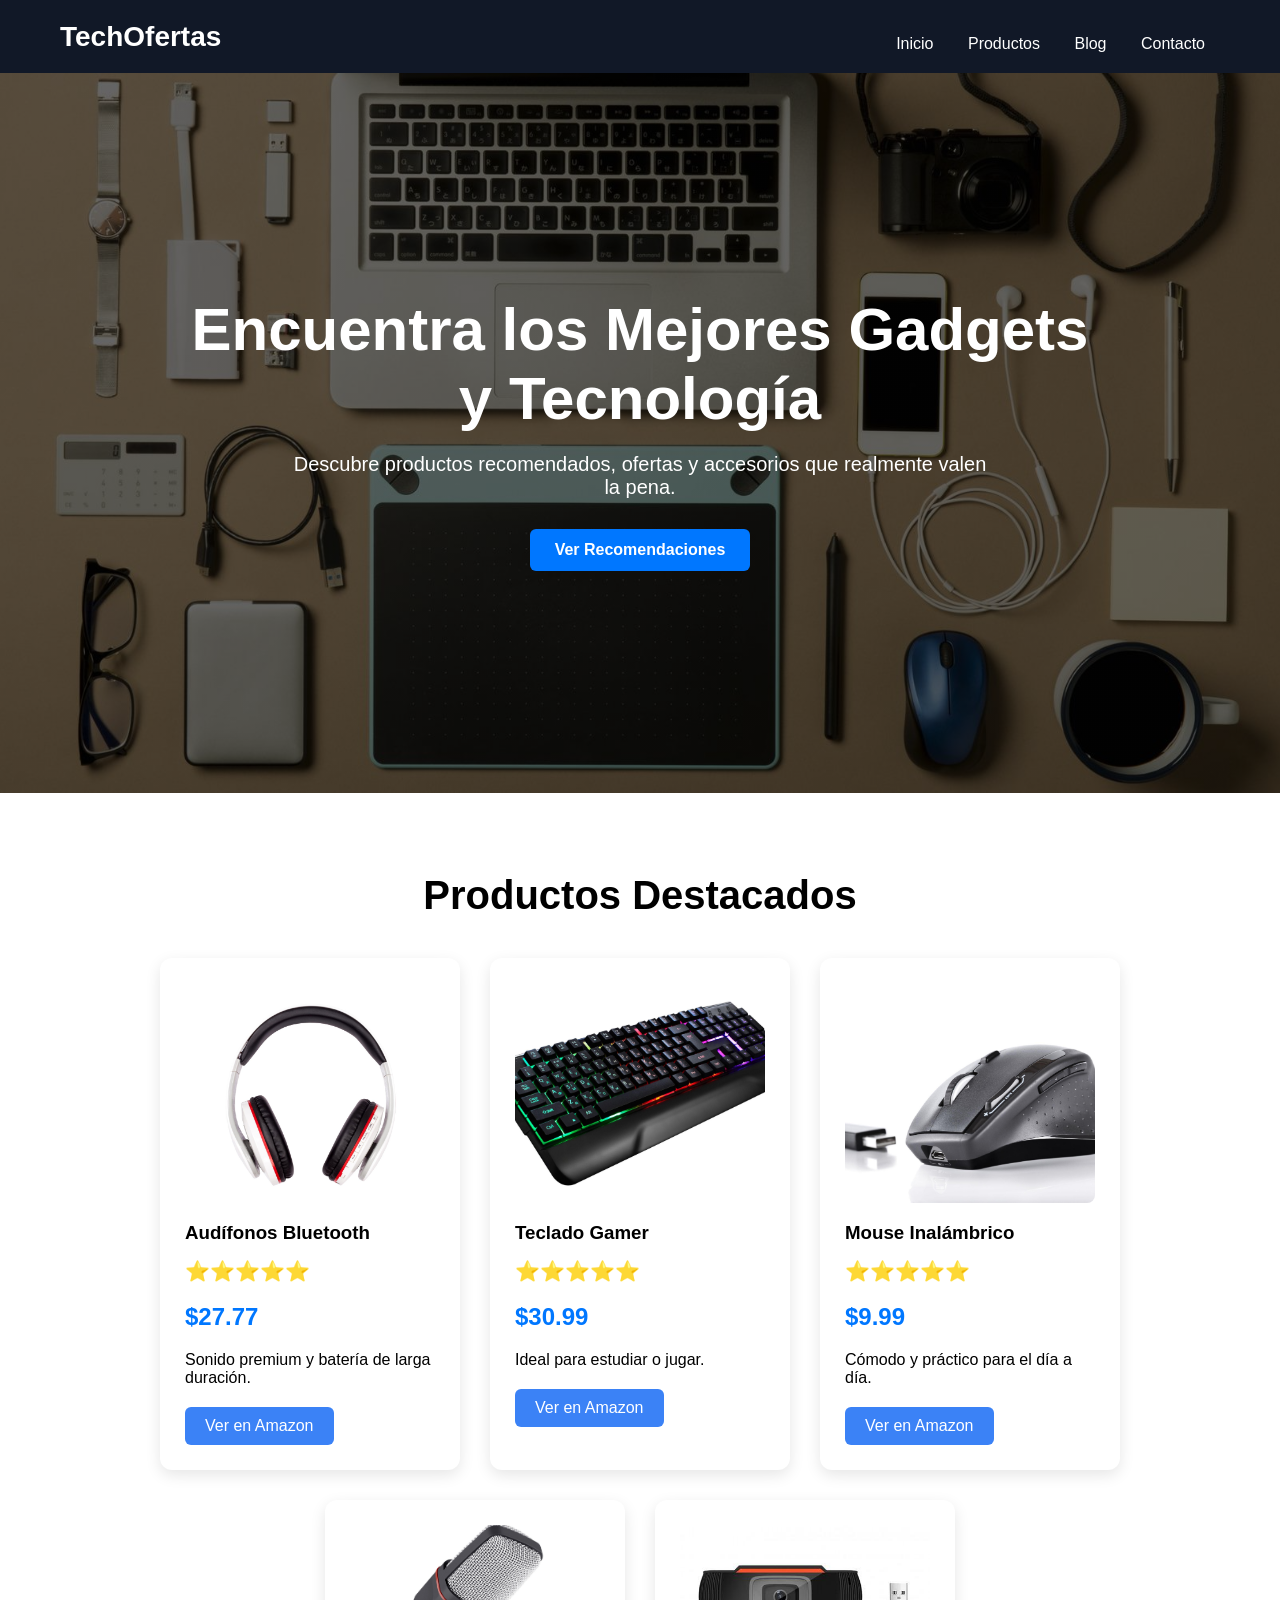
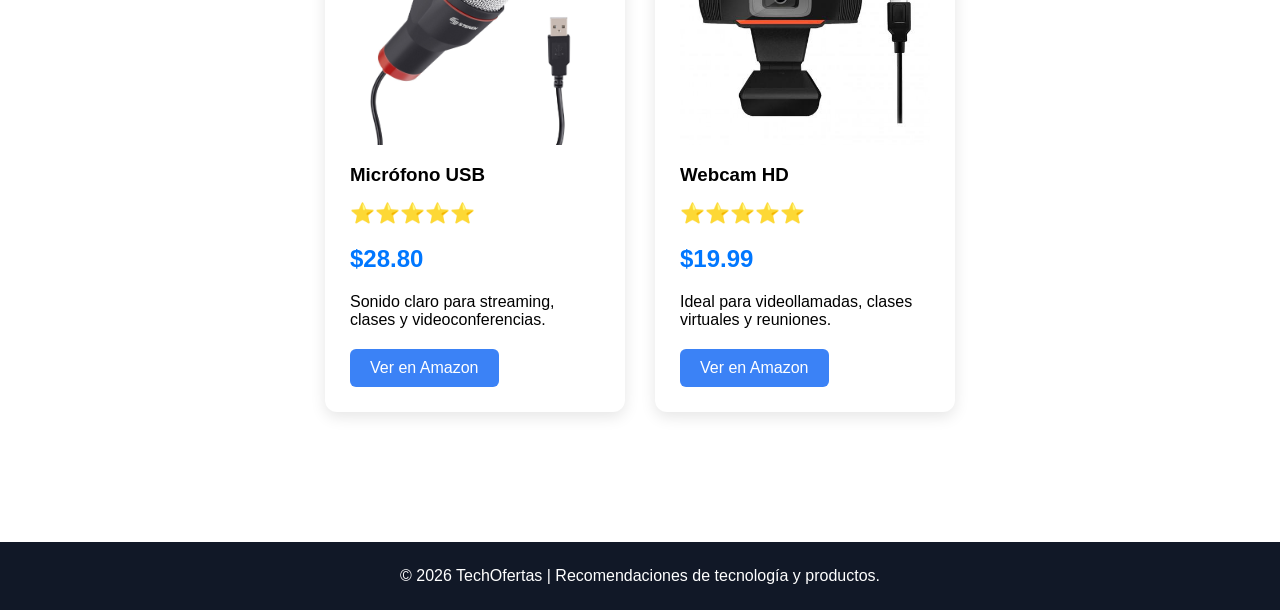
==== index.html @ 2579f7a6 "Add files via upload" ====
<!DOCTYPE html>
<html lang="es">
<head>
    <meta charset="UTF-8">
    <meta name="viewport" content="width=device-width, initial-scale=1.0">
    <title>Dinero Online y Tecnología</title>

    <link rel="stylesheet" href="css/estilos.css">
</head>

<body>

    <header>

    <div class="logo">
        TechOfertas
    </div>

    <nav>
        <a href="#">Inicio</a>
        <a href="paginas/productos.html">Productos</a>
        <a href="paginas/blog.html">Blog</a>
        <a href="paginas/contacto.html">Contacto</a>
    </nav>

    </header>

    <main>

    <section class="hero">

        <h2>Encuentra los Mejores Gadgets y Tecnología</h2>

        <p>
            Descubre productos recomendados, ofertas y accesorios que realmente valen la pena.
        </p>

        <a href="paginas/productos.html" class="btn">
            Ver Recomendaciones
        </a>

    </section>

    <section class="productos">

        <h2>Productos Destacados</h2>

        <div class="contenedor-productos">

            <div class="tarjeta">

                <img src="img/audifonos.jpg" alt="Audífonos Bluetooth">
                <h3>Audífonos Bluetooth</h3>
                <p class="estrellas">⭐⭐⭐⭐⭐</p>
                <p class="precio">$27.77</p>
                <p>Sonido premium y batería de larga duración.</p>
                <a href="https://amzn.to/4v5b8y9" target="_blank">
                    Ver en Amazon
                </a>

        </div>

            <div class="tarjeta">

            <img src="img/teclado.jpg" alt="Teclado Gamer">
            <h3>Teclado Gamer</h3>
            <p class="estrellas">⭐⭐⭐⭐⭐</p>
            <p class="precio">$30.99</p>
            <p>Ideal para estudiar o jugar.</p>
            <a href="https://amzn.to/4fWmwr8" target="_blank">
              Ver en Amazon
        </a>

        </div>

            <div class="tarjeta">
            <img src="img/mouse.jpg" alt="Mouse Inalámbrico">
            <h3>Mouse Inalámbrico</h3>
            <p class="estrellas">⭐⭐⭐⭐⭐</p>
            <p class="precio">$9.99</p>
            <p>Cómodo y práctico para el día a día.</p>
            <a href="https://amzn.to/49whjT6" target="_blank">
              Ver en Amazon
            </a>

            </div>

            <div class="tarjeta">
            <img src="img/microfono.jpg" alt="Micrófono USB">
            <h3>Micrófono USB</h3>
            <p class="estrellas">⭐⭐⭐⭐⭐</p>
            <p class="precio">$28.80</p>
            <p>Sonido claro para streaming, clases y videoconferencias.</p>
            <a href="https://amzn.to/4dL623N" target="_blank">
              Ver en Amazon
            </a>

        </div>

            <div class="tarjeta">
            <img src="img/webcam.jpg" alt="Webcam HD">
            <h3>Webcam HD</h3>
            <p class="estrellas">⭐⭐⭐⭐⭐</p>
            <p class="precio">$19.99</p>
            <p>Ideal para videollamadas, clases virtuales y reuniones.</p>
            <a href="https://amzn.to/4o5nkMx" target="_blank">
              Ver en Amazon
            </a>

        </div>

        </div>

    </section>

</main>

<footer>
    <p>© 2026 TechOfertas | Recomendaciones de tecnología y productos.</p>
</footer>

</body>
</html>
---- css/estilos.css ----
*{
    margin:0;
    padding:0;
    box-sizing:border-box;
}

body{
    font-family:Arial, sans-serif;
}

header{
    background:#111827;
    color:white;

    display:flex;
    justify-content:space-between;
    align-items:center;

    padding:20px 60px;
}

.logo{
    font-size:28px;
    font-weight:bold;
}

nav a{
    color:white;
    text-decoration:none;
    margin-left:25px;

    transition:.3s;
}

nav a:hover{
    color:#3b82f6;
}

nav{
    text-align:center;
    margin-top:15px;
}

nav a{
    color:white;
    text-decoration:none;
    margin:0 15px;
}

.hero{
    height:80vh;

    background:
    linear-gradient(
        rgba(0,0,0,.6),
        rgba(0,0,0,.6)
    ),
    url("../img/banner.jpg");

    background-size:cover;
    background-position:center;

    color:white;

    display:flex;
    flex-direction:column;
    justify-content:center;
    align-items:center;

    text-align:center;
    padding:20px;
}

.hero h2{
    font-size:60px;
    margin-bottom:20px;
    max-width:900px;
}

.hero p{
    font-size:20px;
    max-width:700px;
    margin-bottom:30px;
}

.btn{
    background:#3b82f6;
    color:white;
    text-decoration:none;
    padding:15px 30px;
    border-radius:8px;
    font-weight:bold;

    transition:.3s;
}

.btn:hover{
    transform:translateY(-3px);
}

.hero p{
    margin-bottom:30px;
}

.btn{
    background:#0077ff;
    color:white;
    text-decoration:none;
    padding:12px 25px;
    border-radius:6px;
}

.productos{
    padding:80px 20px;
}

.productos h2{
    text-align:center;
    margin-bottom:40px;
    font-size:40px;
}

.contenedor-productos{
    display:flex;
    justify-content:center;
    gap:30px;
    flex-wrap:wrap;
}

.tarjeta{
    width:300px;
    background:white;
    padding:25px;
    border-radius:12px;
    box-shadow:0 5px 15px rgba(0,0,0,.1);

    transition:.3s;
}

.tarjeta:hover{
    transform:translateY(-8px);
}

.tarjeta h3{
    margin-bottom:15px;
}

.tarjeta p{
    margin-bottom:20px;
}

.tarjeta a{
    display:inline-block;
    background:#3b82f6;
    color:white;
    text-decoration:none;
    padding:10px 20px;
    border-radius:6px;
}

@media(max-width:768px){

    header{
        flex-direction:column;
        padding:20px;
    }

    nav{
        margin-top:15px;
    }

    nav a{
        display:block;
        margin:10px 0;
    }

    .hero h2{
        font-size:35px;
    }

    .hero p{
        font-size:18px;
    }

}

.tarjeta img{
    width:100%;
    height:220px;
    object-fit:cover;

    border-radius:8px;

    margin-bottom:15px;
}

footer{
    background:#111827;
    color:white;
    text-align:center;
    padding:25px;
    margin-top:50px;
}

.estrellas{
    font-size:20px;
    margin:10px 0;
}

.precio{
    font-size:24px;
    font-weight:bold;
    color:#0077ff;
    margin-bottom:15px;
}
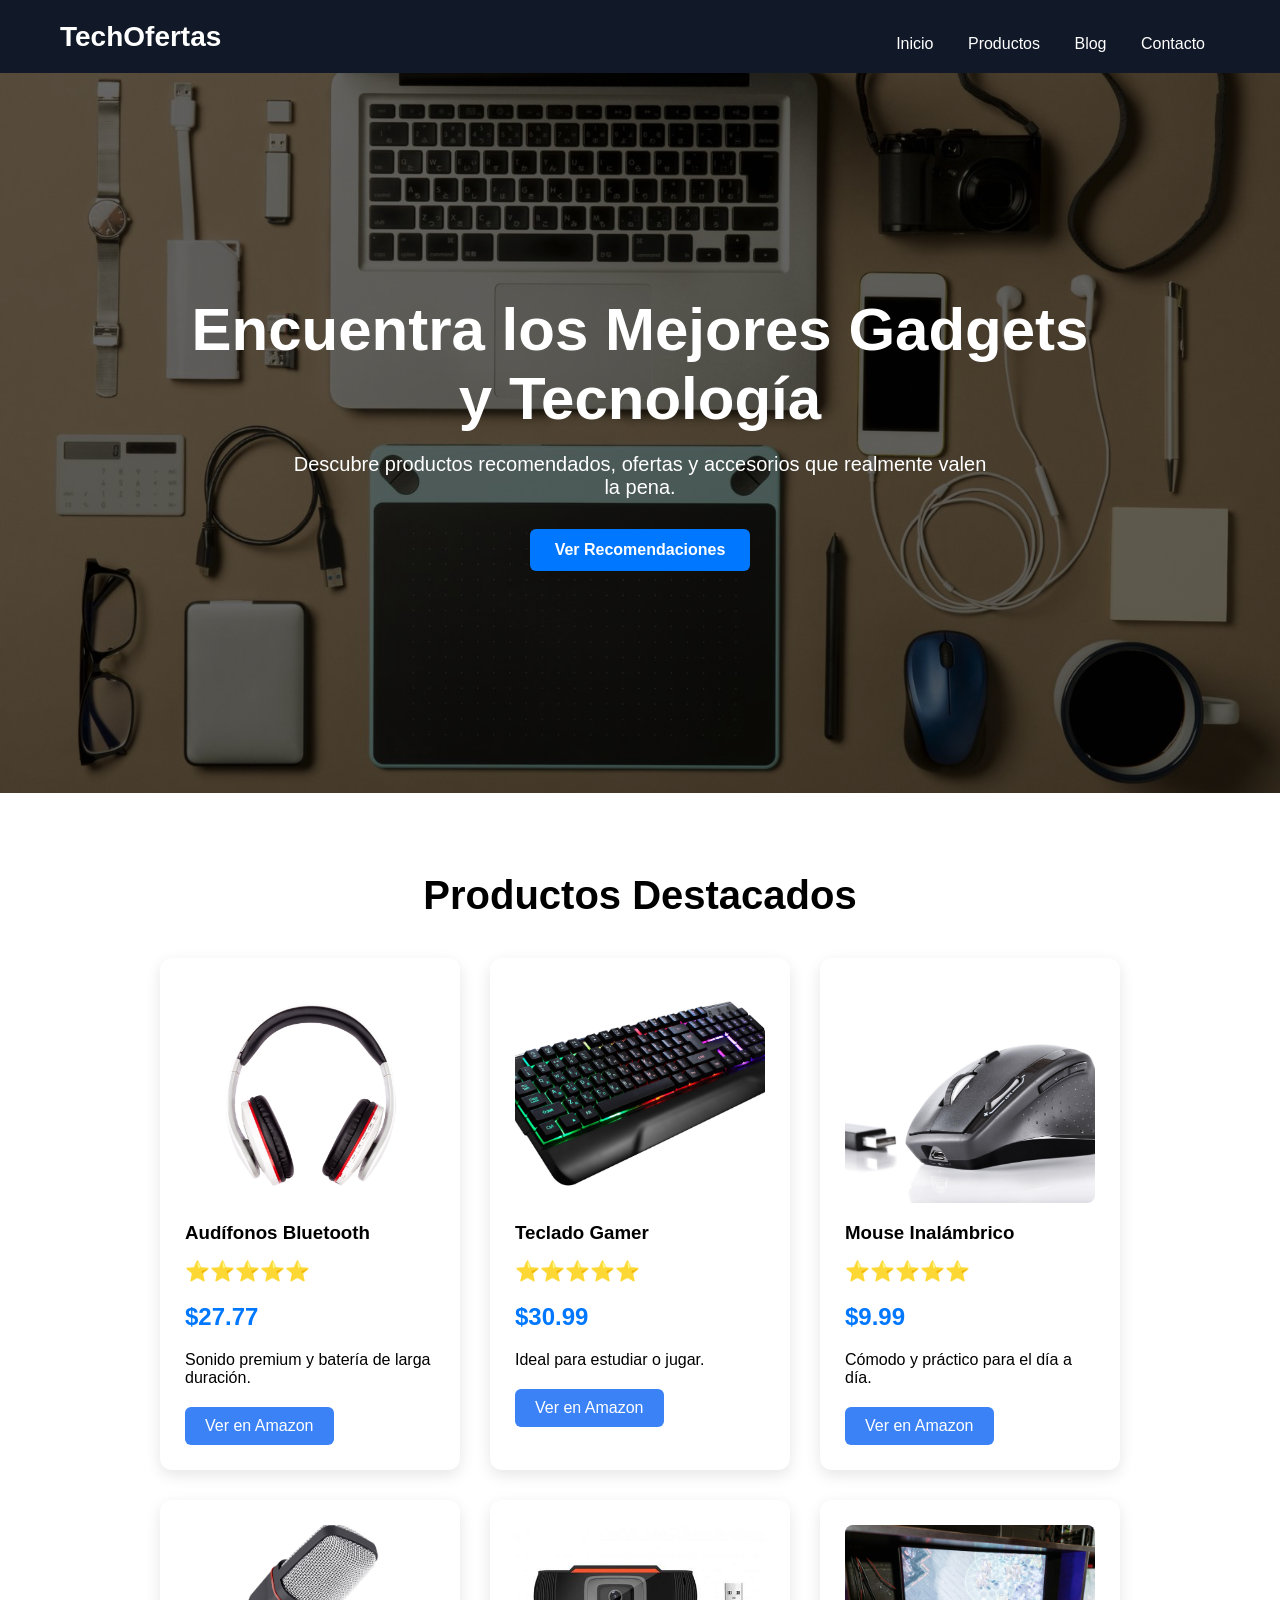
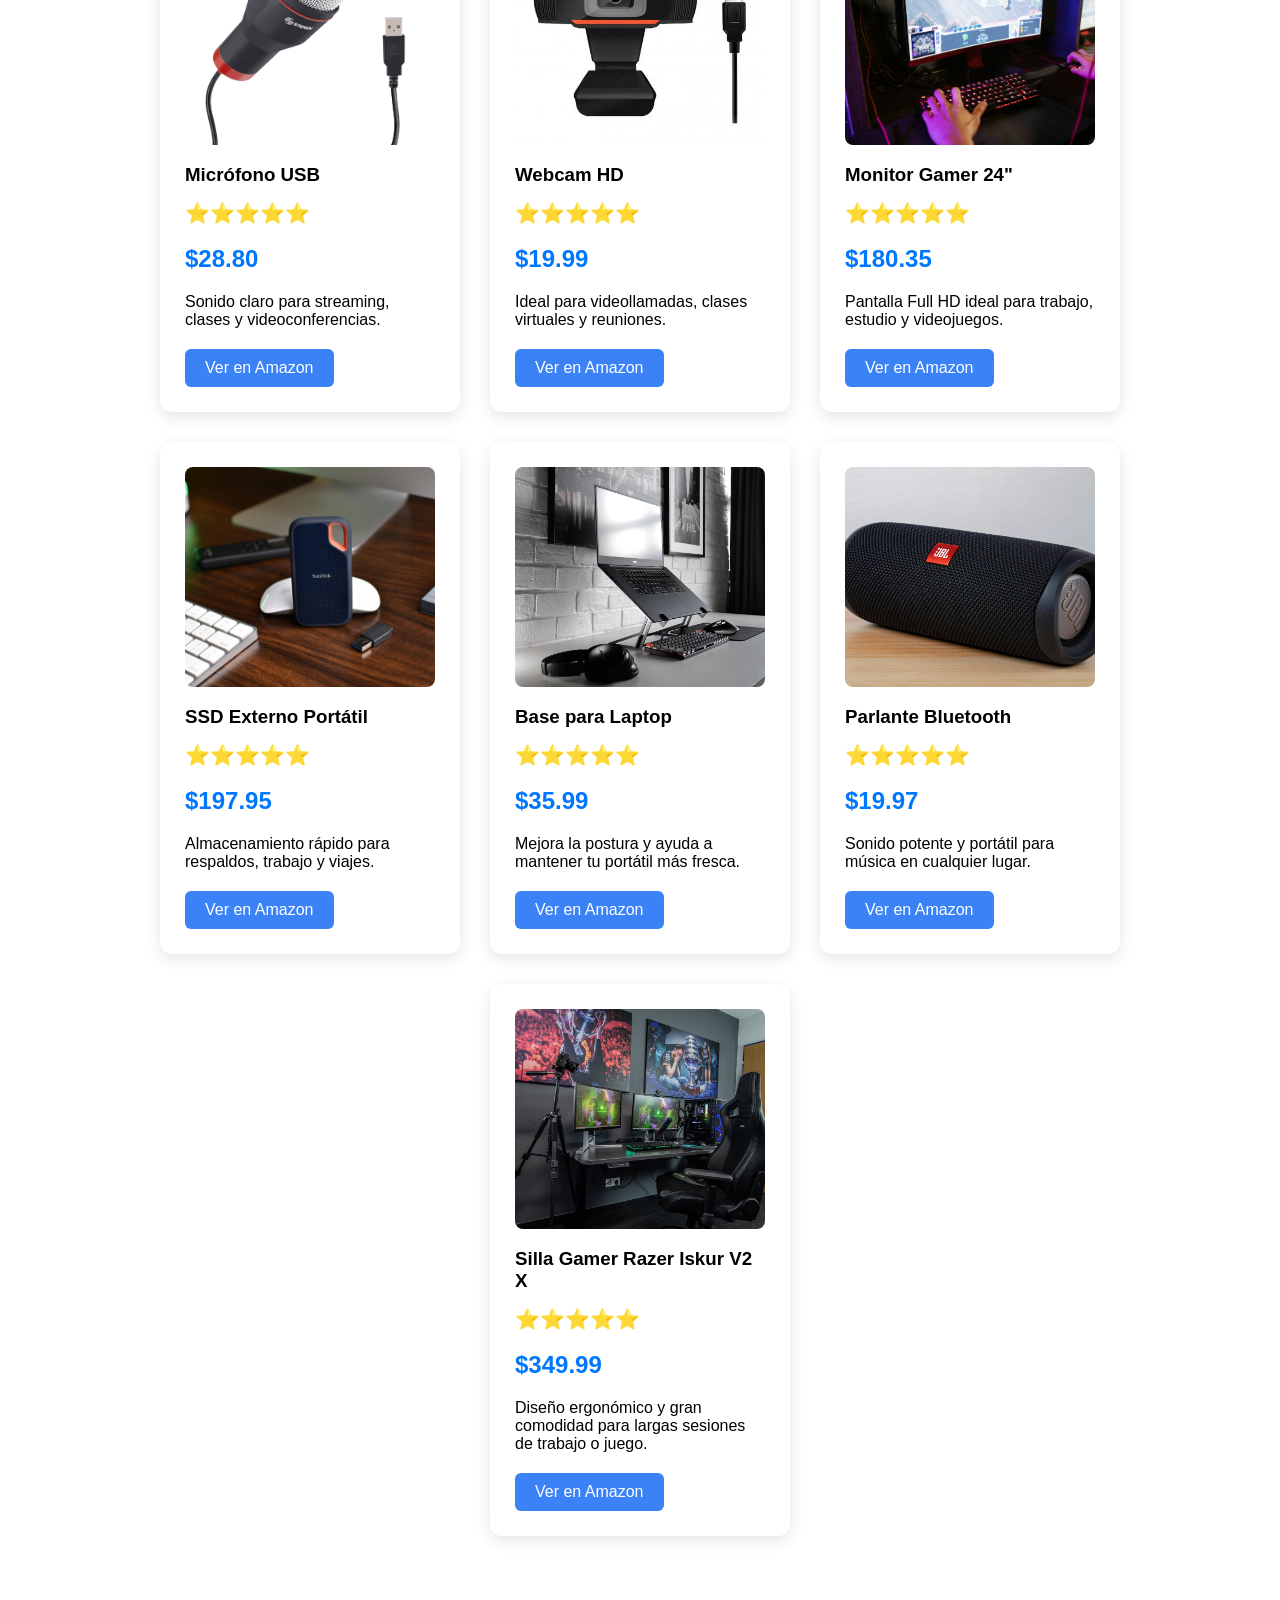
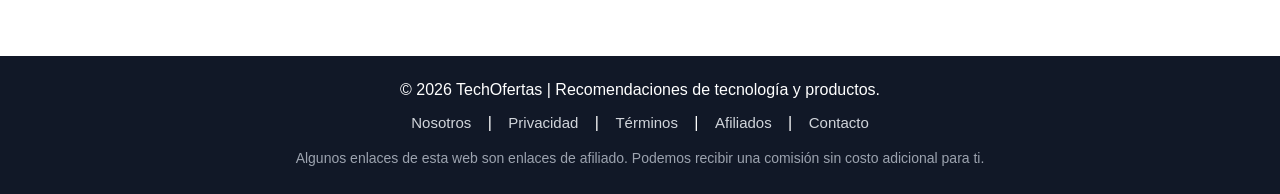
==== commit f2f1a73e: "Agregar robots.txt, sitemap.xml y mejorar footer" ====
--- a/index.html
+++ b/index.html
@@ -3,9 +3,11 @@
 <head>
     <meta charset="UTF-8">
     <meta name="viewport" content="width=device-width, initial-scale=1.0">
-    <title>Dinero Online y Tecnología</title>
+    <title>TechOfertas | Mejores Productos Tecnológicos y Ofertas de Amazon</title>
 
     <link rel="stylesheet" href="css/estilos.css">
+    <meta name="description" content="Encuentra los mejores productos tecnológicos, accesorios y ofertas recomendadas de Amazon. Audífonos, teclados, webcams, micrófonos y mucho más.">
+    
 </head>
 
 <body>
@@ -47,7 +49,7 @@
 
         <div class="contenedor-productos">
 
-            <div class="tarjeta">
+        <div class="tarjeta">
 
                 <img src="img/audifonos.jpg" alt="Audífonos Bluetooth">
                 <h3>Audífonos Bluetooth</h3>
@@ -60,7 +62,7 @@
 
         </div>
 
-            <div class="tarjeta">
+        <div class="tarjeta">
 
             <img src="img/teclado.jpg" alt="Teclado Gamer">
             <h3>Teclado Gamer</h3>
@@ -73,7 +75,7 @@
 
         </div>
 
-            <div class="tarjeta">
+        <div class="tarjeta">
             <img src="img/mouse.jpg" alt="Mouse Inalámbrico">
             <h3>Mouse Inalámbrico</h3>
             <p class="estrellas">⭐⭐⭐⭐⭐</p>
@@ -85,7 +87,7 @@
 
             </div>
 
-            <div class="tarjeta">
+        <div class="tarjeta">
             <img src="img/microfono.jpg" alt="Micrófono USB">
             <h3>Micrófono USB</h3>
             <p class="estrellas">⭐⭐⭐⭐⭐</p>
@@ -97,7 +99,7 @@
 
         </div>
 
-            <div class="tarjeta">
+        <div class="tarjeta">
             <img src="img/webcam.jpg" alt="Webcam HD">
             <h3>Webcam HD</h3>
             <p class="estrellas">⭐⭐⭐⭐⭐</p>
@@ -109,14 +111,91 @@
 
         </div>
 
-        </div>
+        <div class="tarjeta">
+            <img src="img/monitor.jpg" alt="Monitor Gamer">
+            <h3>Monitor Gamer 24"</h3>
+            <p class="estrellas">⭐⭐⭐⭐⭐</p>
+            <p class="precio">$180.35</p>
+            <p>Pantalla Full HD ideal para trabajo, estudio y videojuegos.</p>
+            <a href="https://amzn.to/4o5iDCa" target="_blank">
+              Ver en Amazon
+            </a>
+
+        </div>
+
+        <div class="tarjeta">
+            <img src="img/ssd.jpg" alt="SSD Externo">
+            <h3>SSD Externo Portátil</h3>
+            <p class="estrellas">⭐⭐⭐⭐⭐</p>
+            <p class="precio">$197.95</p>
+            <p>Almacenamiento rápido para respaldos, trabajo y viajes.</p>
+            <a href="https://amzn.to/3PEu33m" target="_blank">
+              Ver en Amazon
+            </a>
+
+        </div>
+
+        <div class="tarjeta">
+
+            <img src="img/base-laptop.jpg" alt="Base para Laptop">
+            <h3>Base para Laptop</h3>
+            <p class="estrellas">⭐⭐⭐⭐⭐</p>
+            <p class="precio">$35.99</p>
+            <p>Mejora la postura y ayuda a mantener tu portátil más fresca.</p>
+            <a href="https://amzn.to/4fJKpSX" target="_blank">
+              Ver en Amazon
+            </a>
+
+        </div>
+
+        <div class="tarjeta">
+
+            <img src="img/parlante.jpg" alt="Parlante Bluetooth">
+            <h3>Parlante Bluetooth</h3>
+            <p class="estrellas">⭐⭐⭐⭐⭐</p>
+            <p class="precio">$19.97</p>
+            <p>Sonido potente y portátil para música en cualquier lugar.</p>
+            <a href="https://amzn.to/43TG6Nn" target="_blank">
+              Ver en Amazon
+            </a>
+
+        </div>
+
+        <div class="tarjeta">
+
+            <img src="img/silla-gamer.jpg" alt="Silla Gamer">
+            <h3>Silla Gamer Razer Iskur V2 X</h3>
+            <p class="estrellas">⭐⭐⭐⭐⭐</p>
+            <p class="precio">$349.99</p>
+            <p>Diseño ergonómico y gran comodidad para largas sesiones de trabajo o juego.</p>
+            <a href="https://amzn.to/4atD1ax" target="_blank">
+              Ver en Amazon
+            </a>
+
+        </div>
+
+    </div>
 
     </section>
 
 </main>
 
 <footer>
-    <p>© 2026 TechOfertas | Recomendaciones de tecnología y productos.</p>
+
+<p>© 2026 TechOfertas | Recomendaciones de tecnología y productos.</p>
+
+    <div class="footer-links">
+    <a href="paginas/nosotros.html">Nosotros</a> |
+    <a href="paginas/privacidad.html">Privacidad</a> |
+    <a href="paginas/terminos.html">Términos</a> |
+    <a href="paginas/afiliados.html">Afiliados</a> |
+    <a href="paginas/contacto.html">Contacto</a>
+    </div>
+
+    <p class="footer-afiliados">
+       Algunos enlaces de esta web son enlaces de afiliado. Podemos recibir una comisión sin costo adicional para ti.
+    </p>
+
 </footer>
 
 </body>
--- a/css/estilos.css
+++ b/css/estilos.css
@@ -212,4 +212,37 @@
     font-weight:bold;
     color:#0077ff;
     margin-bottom:15px;
+}
+
+/* ===== FOOTER ===== */
+
+footer{
+    background:#111827;
+    color:white;
+    text-align:center;
+    padding:25px 15px;
+    margin-top:40px;
+}
+
+.footer-links{
+    margin-top:15px;
+}
+
+.footer-links a{
+    color:#d1d5db;
+    text-decoration:none;
+    margin:0 12px;
+    font-size:15px;
+    transition:0.3s;
+}
+
+.footer-links a:hover{
+    color:#3b82f6;
+}
+
+.footer-afiliados{
+    margin-top:15px;
+    font-size:14px;
+    color:#9ca3af;
+    line-height:1.6;
 }
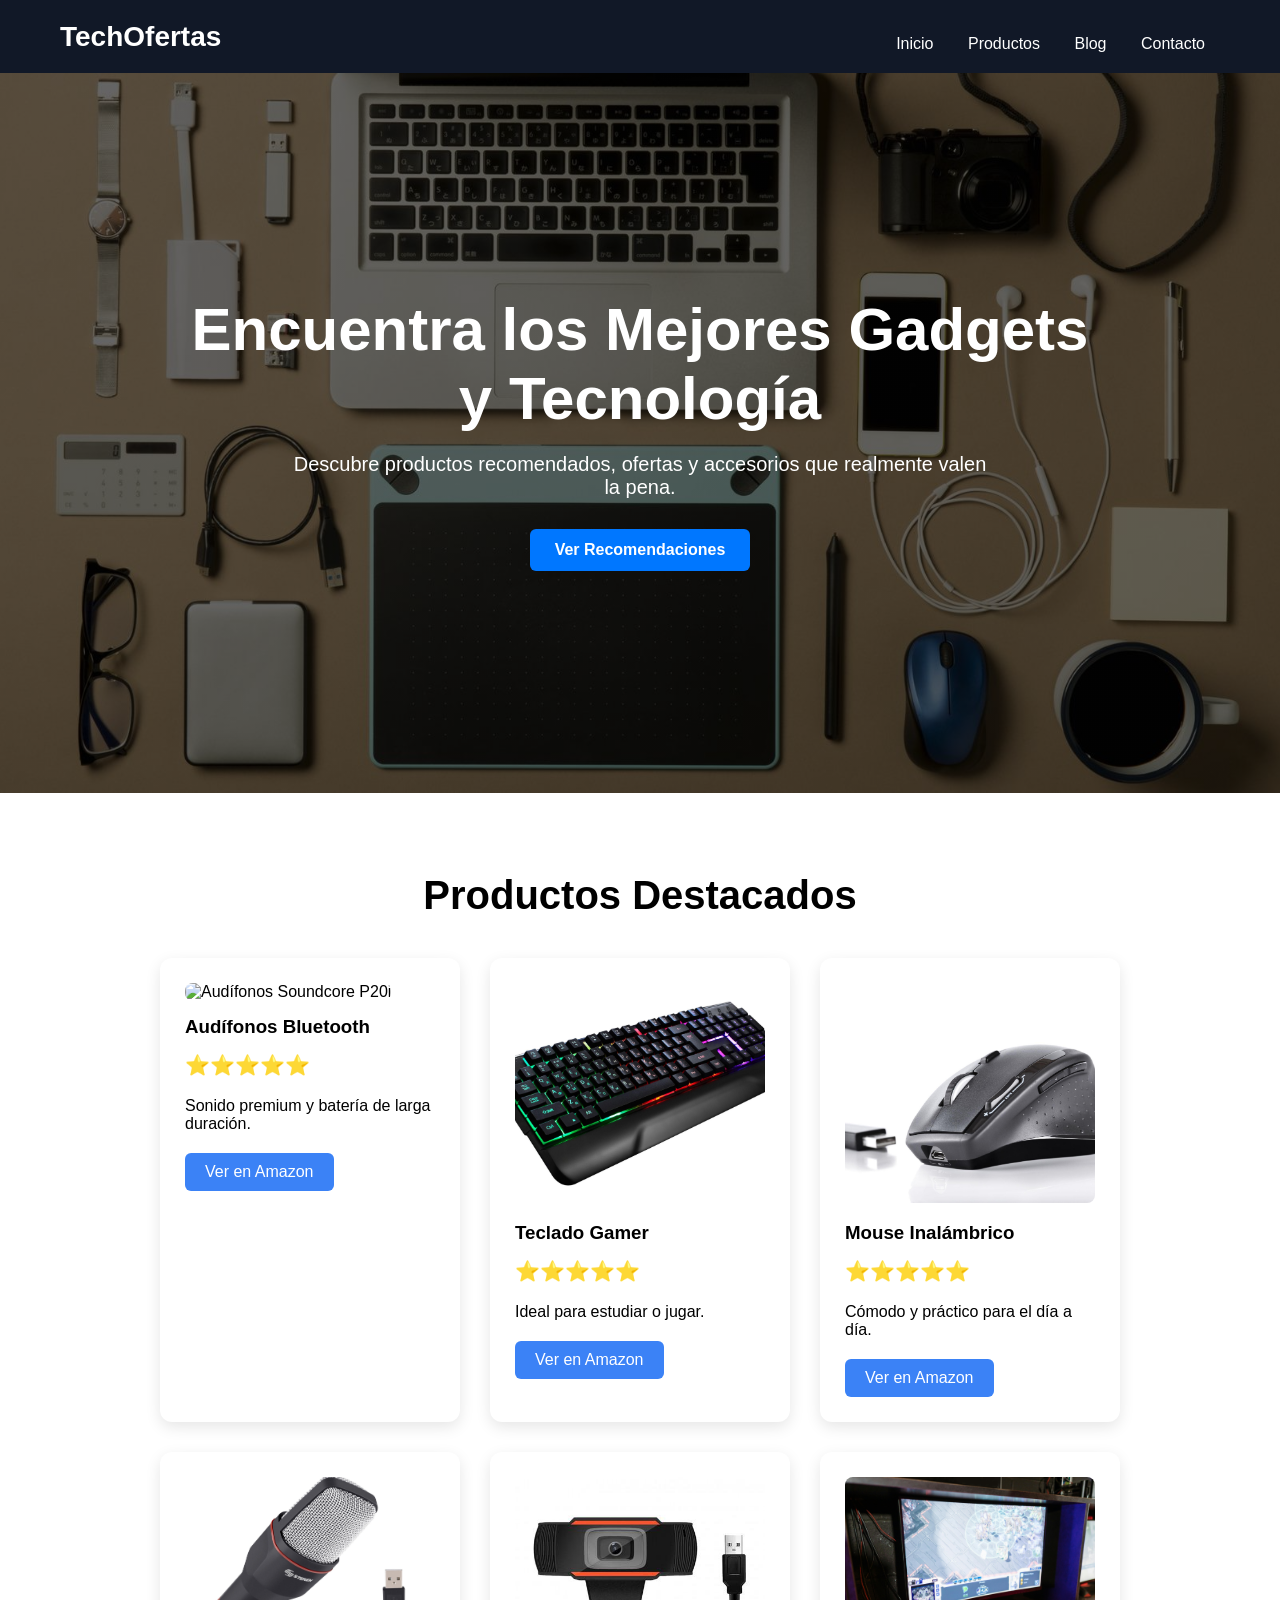
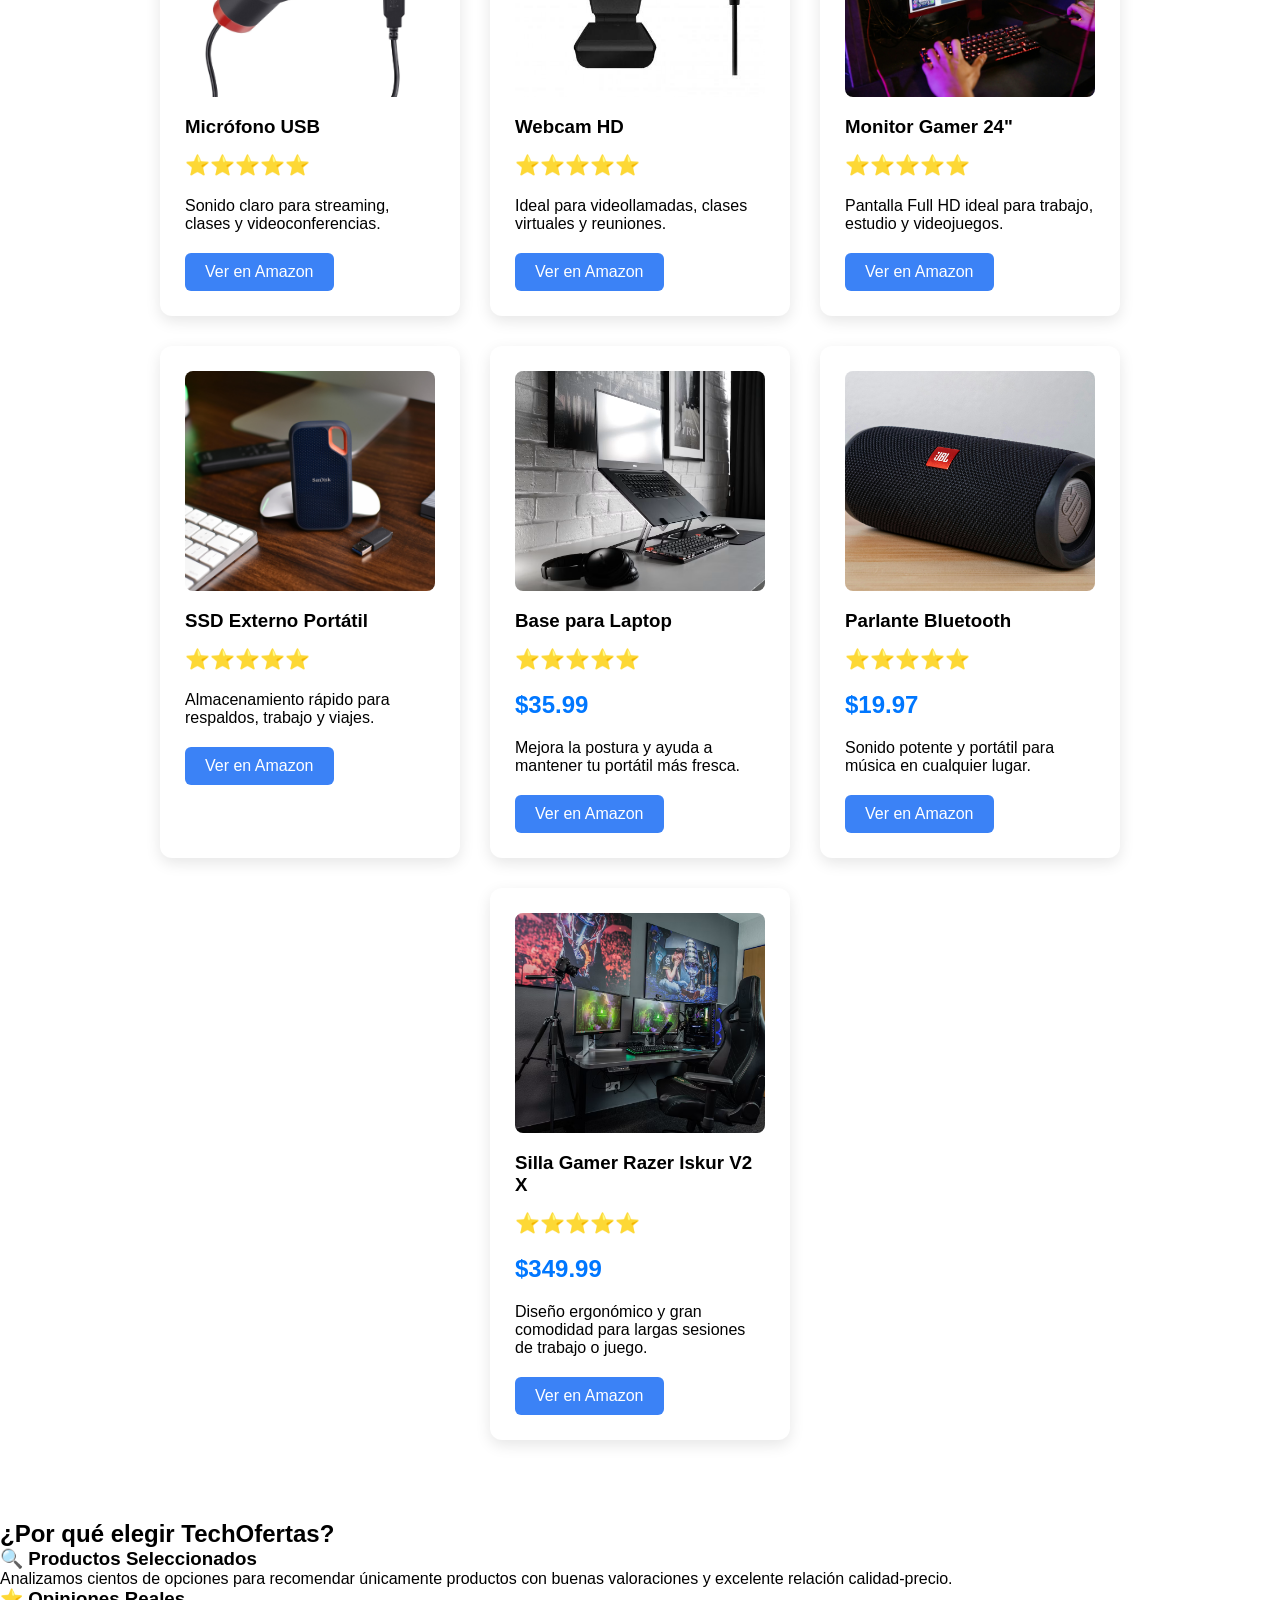
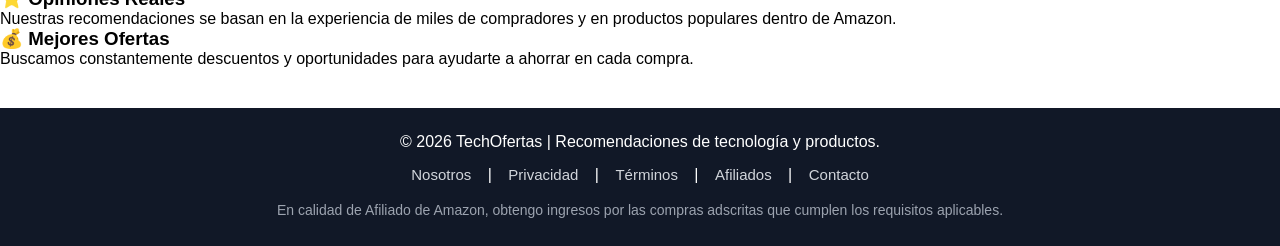
==== commit 998f04ee: "Add files via upload" ====
--- a/index.html
+++ b/index.html
@@ -51,12 +51,11 @@
 
         <div class="tarjeta">
 
-                <img src="img/audifonos.jpg" alt="Audífonos Bluetooth">
+                <img src="img/audifonos-p20i.jpg" alt="Audífonos Soundcore P20i">
                 <h3>Audífonos Bluetooth</h3>
                 <p class="estrellas">⭐⭐⭐⭐⭐</p>
-                <p class="precio">$27.77</p>
                 <p>Sonido premium y batería de larga duración.</p>
-                <a href="https://amzn.to/4v5b8y9" target="_blank">
+                <a href="https://amzn.to/4qoLq68" target="_blank">
                     Ver en Amazon
                 </a>
 
@@ -67,7 +66,6 @@
             <img src="img/teclado.jpg" alt="Teclado Gamer">
             <h3>Teclado Gamer</h3>
             <p class="estrellas">⭐⭐⭐⭐⭐</p>
-            <p class="precio">$30.99</p>
             <p>Ideal para estudiar o jugar.</p>
             <a href="https://amzn.to/4fWmwr8" target="_blank">
               Ver en Amazon
@@ -79,7 +77,6 @@
             <img src="img/mouse.jpg" alt="Mouse Inalámbrico">
             <h3>Mouse Inalámbrico</h3>
             <p class="estrellas">⭐⭐⭐⭐⭐</p>
-            <p class="precio">$9.99</p>
             <p>Cómodo y práctico para el día a día.</p>
             <a href="https://amzn.to/49whjT6" target="_blank">
               Ver en Amazon
@@ -91,7 +88,6 @@
             <img src="img/microfono.jpg" alt="Micrófono USB">
             <h3>Micrófono USB</h3>
             <p class="estrellas">⭐⭐⭐⭐⭐</p>
-            <p class="precio">$28.80</p>
             <p>Sonido claro para streaming, clases y videoconferencias.</p>
             <a href="https://amzn.to/4dL623N" target="_blank">
               Ver en Amazon
@@ -103,7 +99,6 @@
             <img src="img/webcam.jpg" alt="Webcam HD">
             <h3>Webcam HD</h3>
             <p class="estrellas">⭐⭐⭐⭐⭐</p>
-            <p class="precio">$19.99</p>
             <p>Ideal para videollamadas, clases virtuales y reuniones.</p>
             <a href="https://amzn.to/4o5nkMx" target="_blank">
               Ver en Amazon
@@ -115,7 +110,6 @@
             <img src="img/monitor.jpg" alt="Monitor Gamer">
             <h3>Monitor Gamer 24"</h3>
             <p class="estrellas">⭐⭐⭐⭐⭐</p>
-            <p class="precio">$180.35</p>
             <p>Pantalla Full HD ideal para trabajo, estudio y videojuegos.</p>
             <a href="https://amzn.to/4o5iDCa" target="_blank">
               Ver en Amazon
@@ -127,7 +121,6 @@
             <img src="img/ssd.jpg" alt="SSD Externo">
             <h3>SSD Externo Portátil</h3>
             <p class="estrellas">⭐⭐⭐⭐⭐</p>
-            <p class="precio">$197.95</p>
             <p>Almacenamiento rápido para respaldos, trabajo y viajes.</p>
             <a href="https://amzn.to/3PEu33m" target="_blank">
               Ver en Amazon
@@ -177,6 +170,31 @@
     </div>
 
     </section>
+
+    <section class="porque-techofertas">
+
+    <h2>¿Por qué elegir TechOfertas?</h2>
+
+    <div class="ventajas">
+
+        <div class="ventaja">
+            <h3>🔍 Productos Seleccionados</h3>
+            <p>Analizamos cientos de opciones para recomendar únicamente productos con buenas valoraciones y excelente relación calidad-precio.</p>
+        </div>
+
+        <div class="ventaja">
+            <h3>⭐ Opiniones Reales</h3>
+            <p>Nuestras recomendaciones se basan en la experiencia de miles de compradores y en productos populares dentro de Amazon.</p>
+        </div>
+
+        <div class="ventaja">
+            <h3>💰 Mejores Ofertas</h3>
+            <p>Buscamos constantemente descuentos y oportunidades para ayudarte a ahorrar en cada compra.</p>
+        </div>
+
+    </div>
+
+</section>
 
 </main>
 
@@ -193,7 +211,7 @@
     </div>
 
     <p class="footer-afiliados">
-       Algunos enlaces de esta web son enlaces de afiliado. Podemos recibir una comisión sin costo adicional para ti.
+      En calidad de Afiliado de Amazon, obtengo ingresos por las compras adscritas que cumplen los requisitos aplicables.
     </p>
 
 </footer>
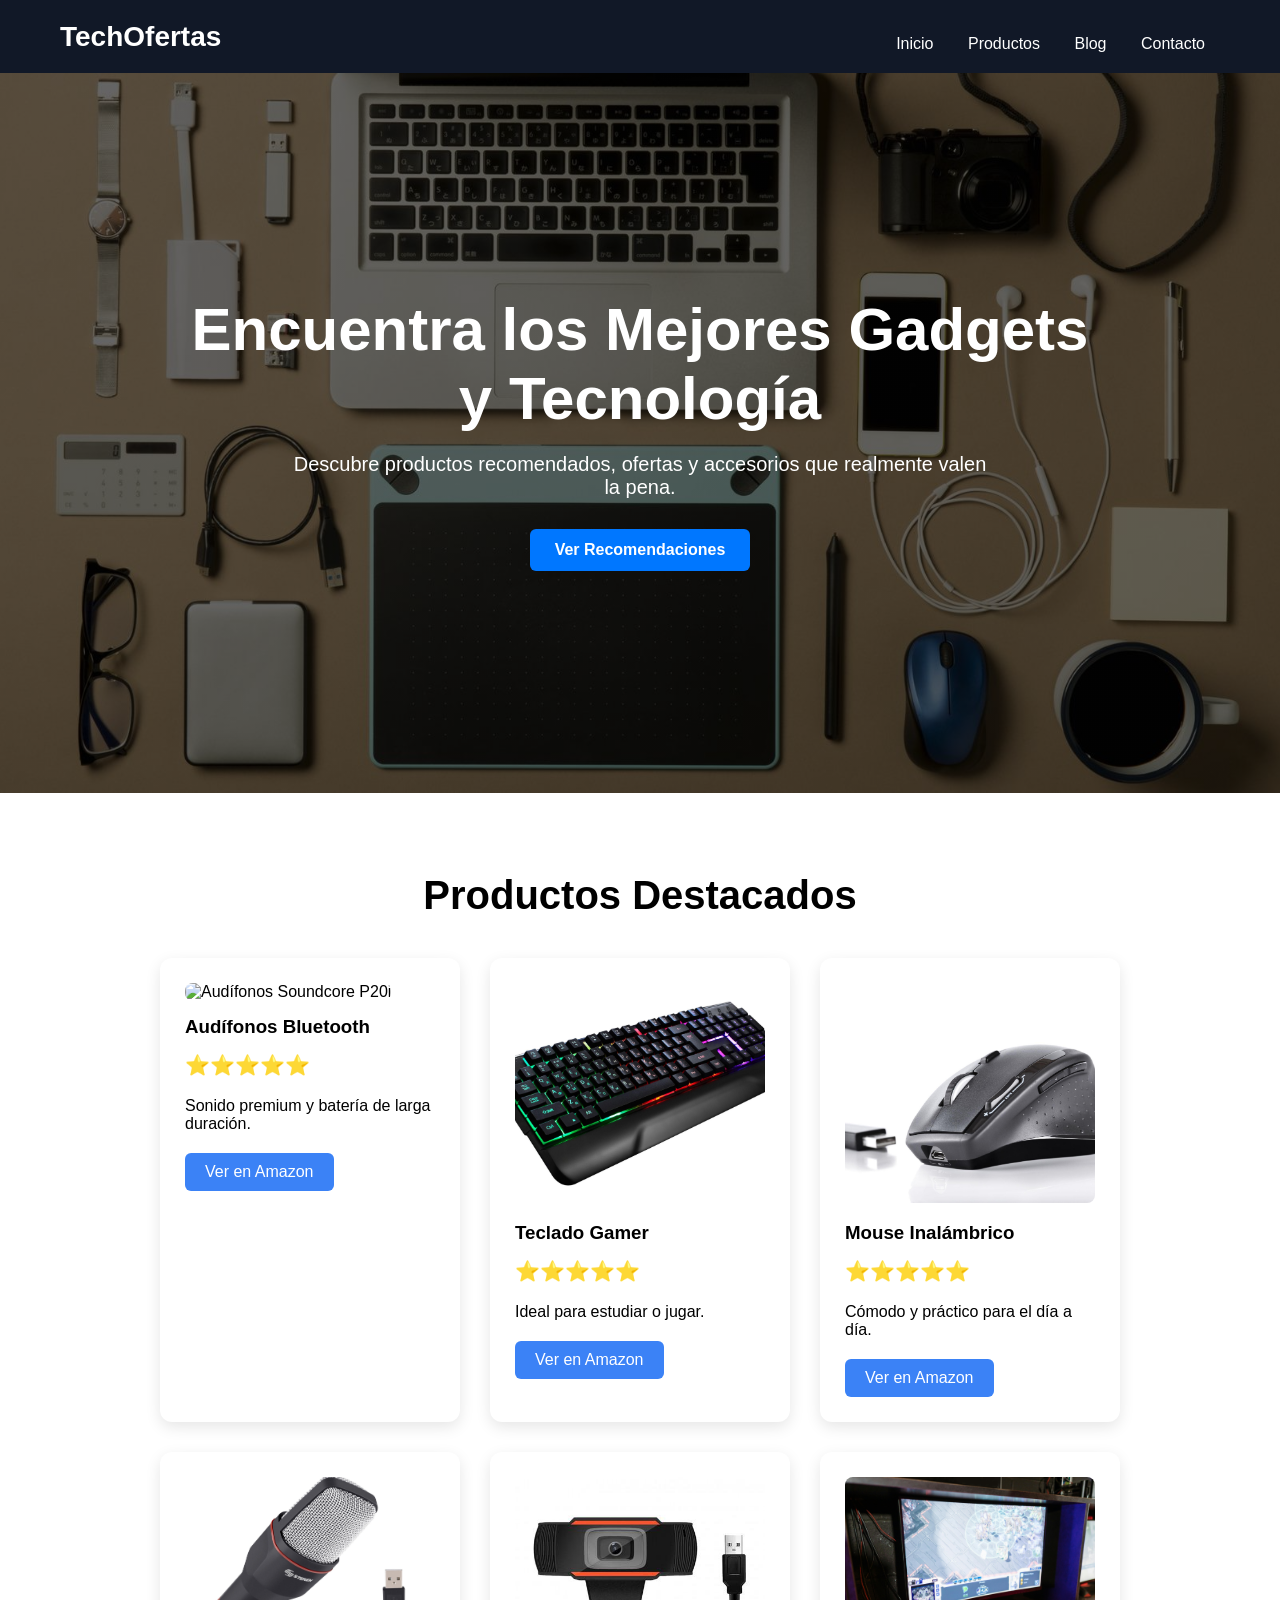
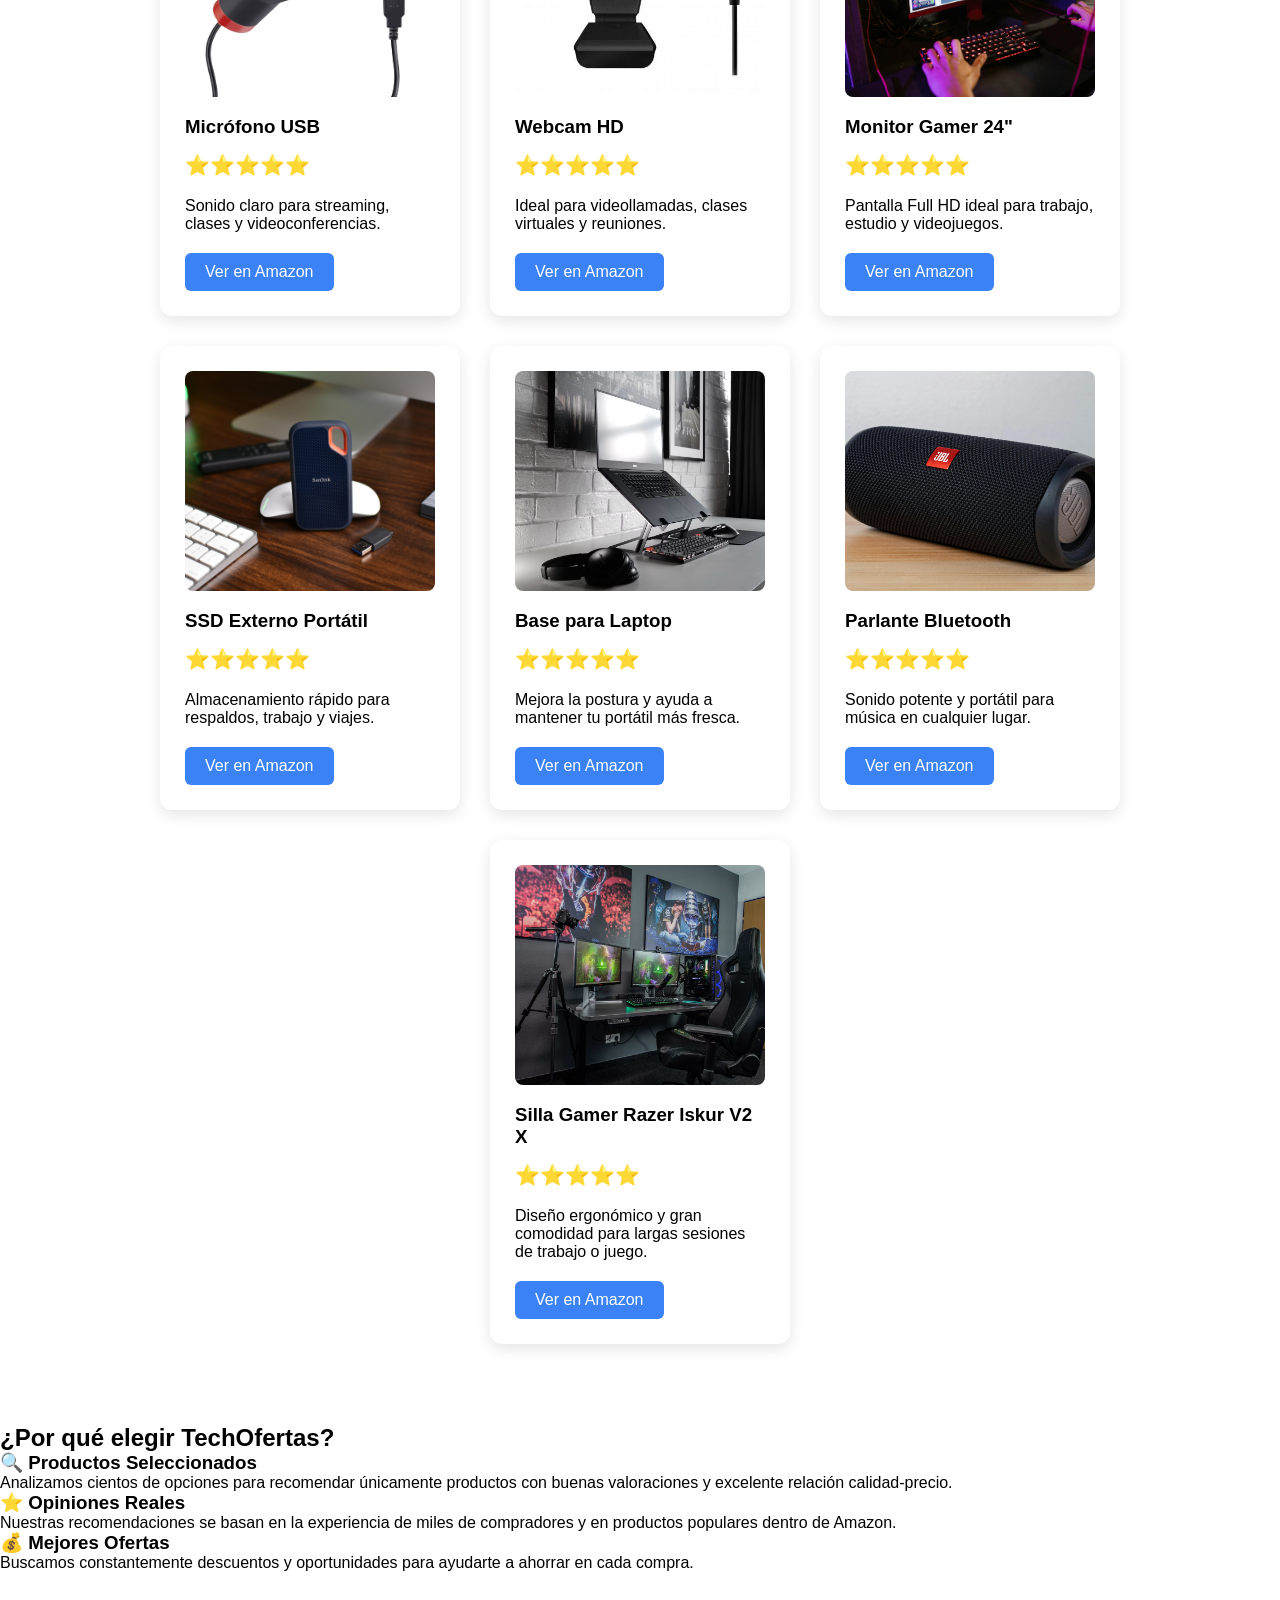
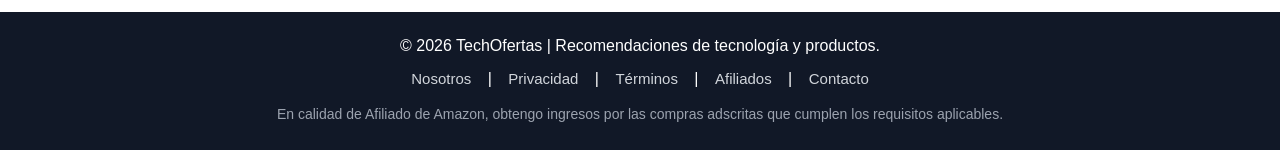
==== commit e0046321: "Add files via upload" ====
--- a/index.html
+++ b/index.html
@@ -133,7 +133,6 @@
             <img src="img/base-laptop.jpg" alt="Base para Laptop">
             <h3>Base para Laptop</h3>
             <p class="estrellas">⭐⭐⭐⭐⭐</p>
-            <p class="precio">$35.99</p>
             <p>Mejora la postura y ayuda a mantener tu portátil más fresca.</p>
             <a href="https://amzn.to/4fJKpSX" target="_blank">
               Ver en Amazon
@@ -146,7 +145,6 @@
             <img src="img/parlante.jpg" alt="Parlante Bluetooth">
             <h3>Parlante Bluetooth</h3>
             <p class="estrellas">⭐⭐⭐⭐⭐</p>
-            <p class="precio">$19.97</p>
             <p>Sonido potente y portátil para música en cualquier lugar.</p>
             <a href="https://amzn.to/43TG6Nn" target="_blank">
               Ver en Amazon
@@ -159,7 +157,6 @@
             <img src="img/silla-gamer.jpg" alt="Silla Gamer">
             <h3>Silla Gamer Razer Iskur V2 X</h3>
             <p class="estrellas">⭐⭐⭐⭐⭐</p>
-            <p class="precio">$349.99</p>
             <p>Diseño ergonómico y gran comodidad para largas sesiones de trabajo o juego.</p>
             <a href="https://amzn.to/4atD1ax" target="_blank">
               Ver en Amazon
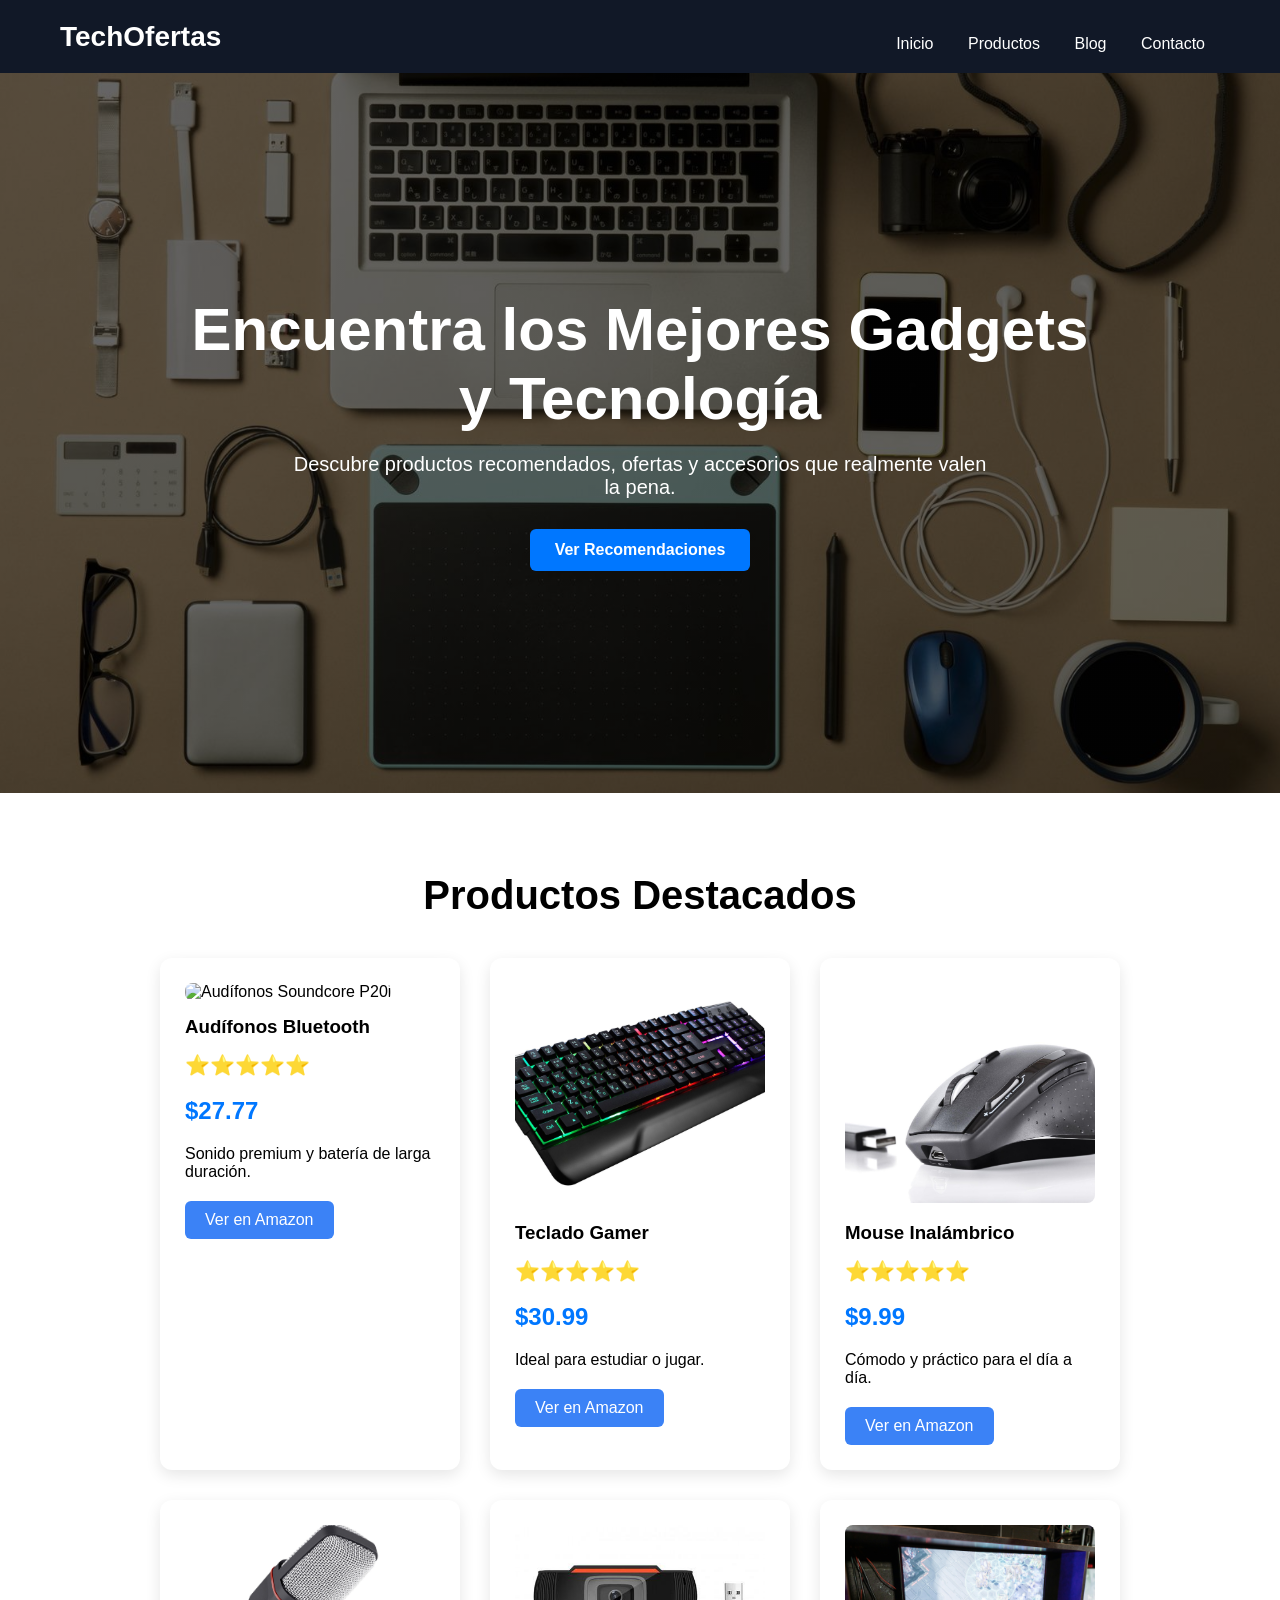
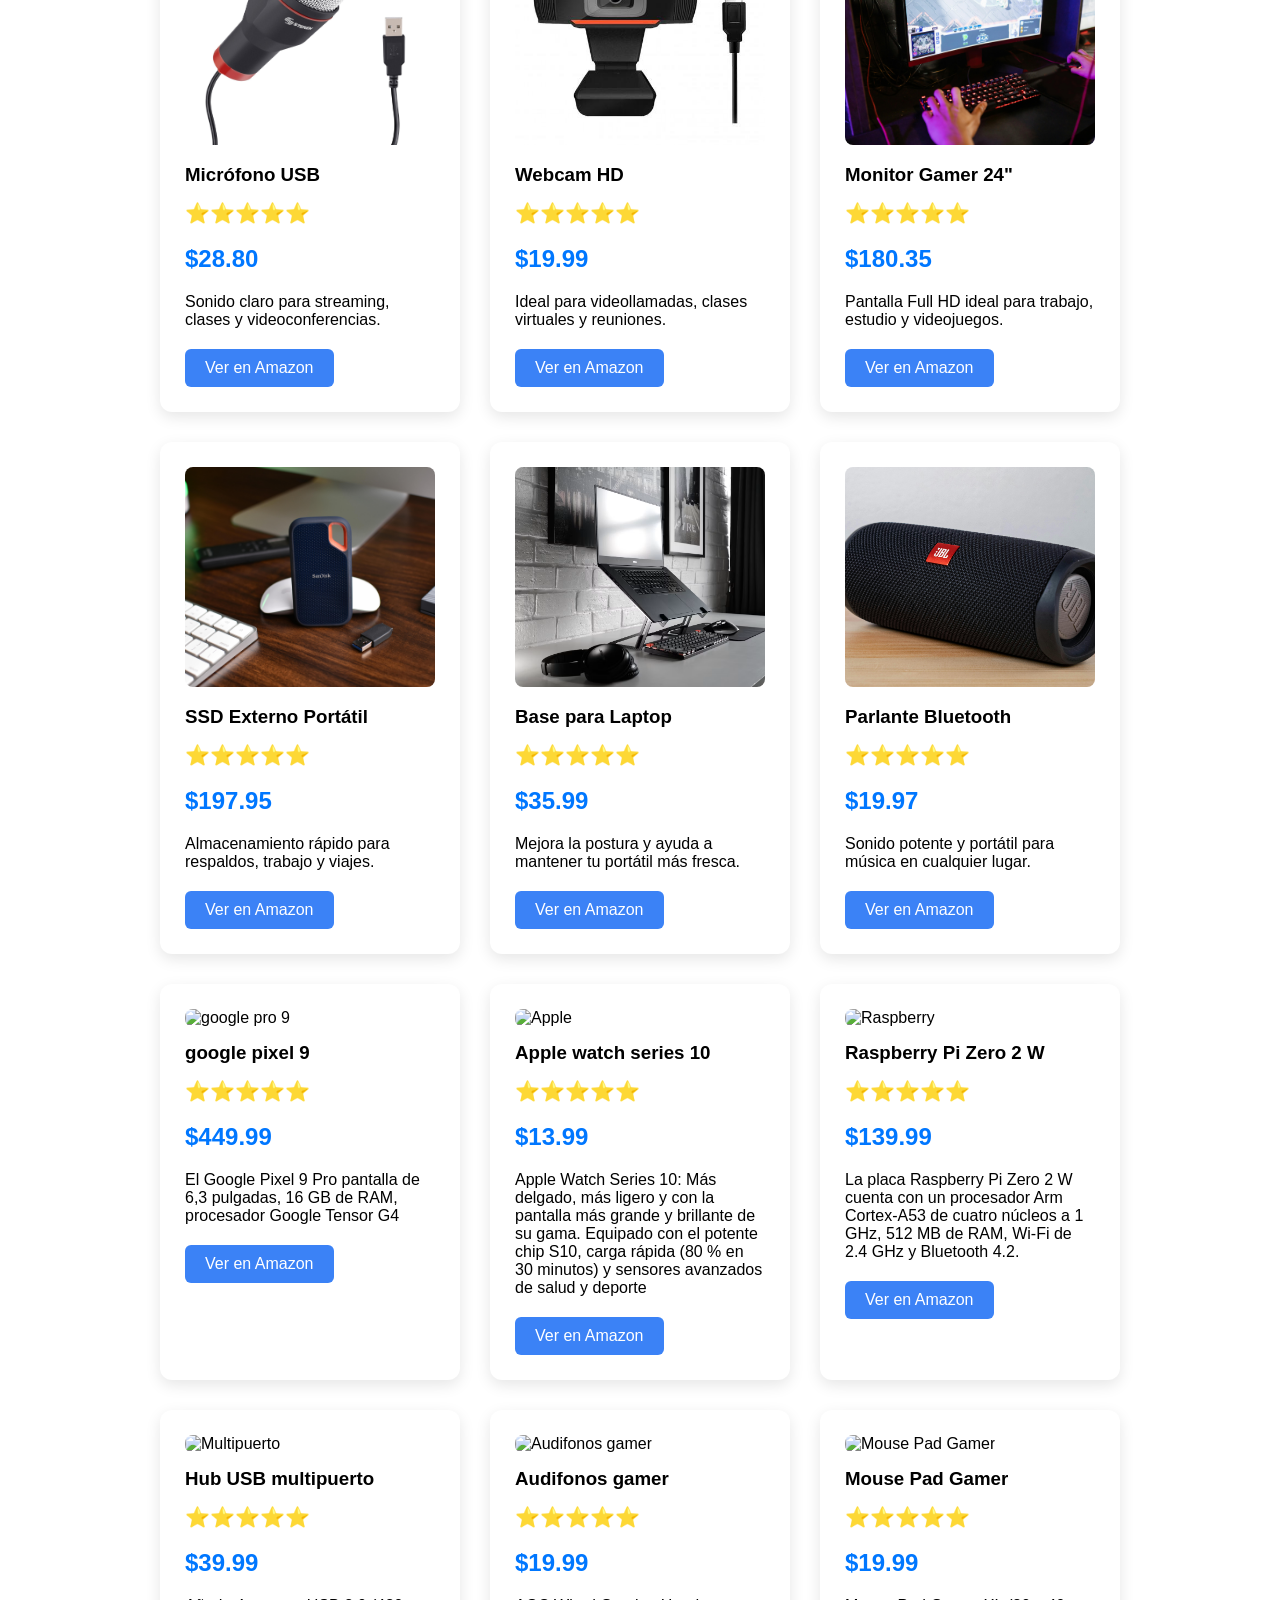
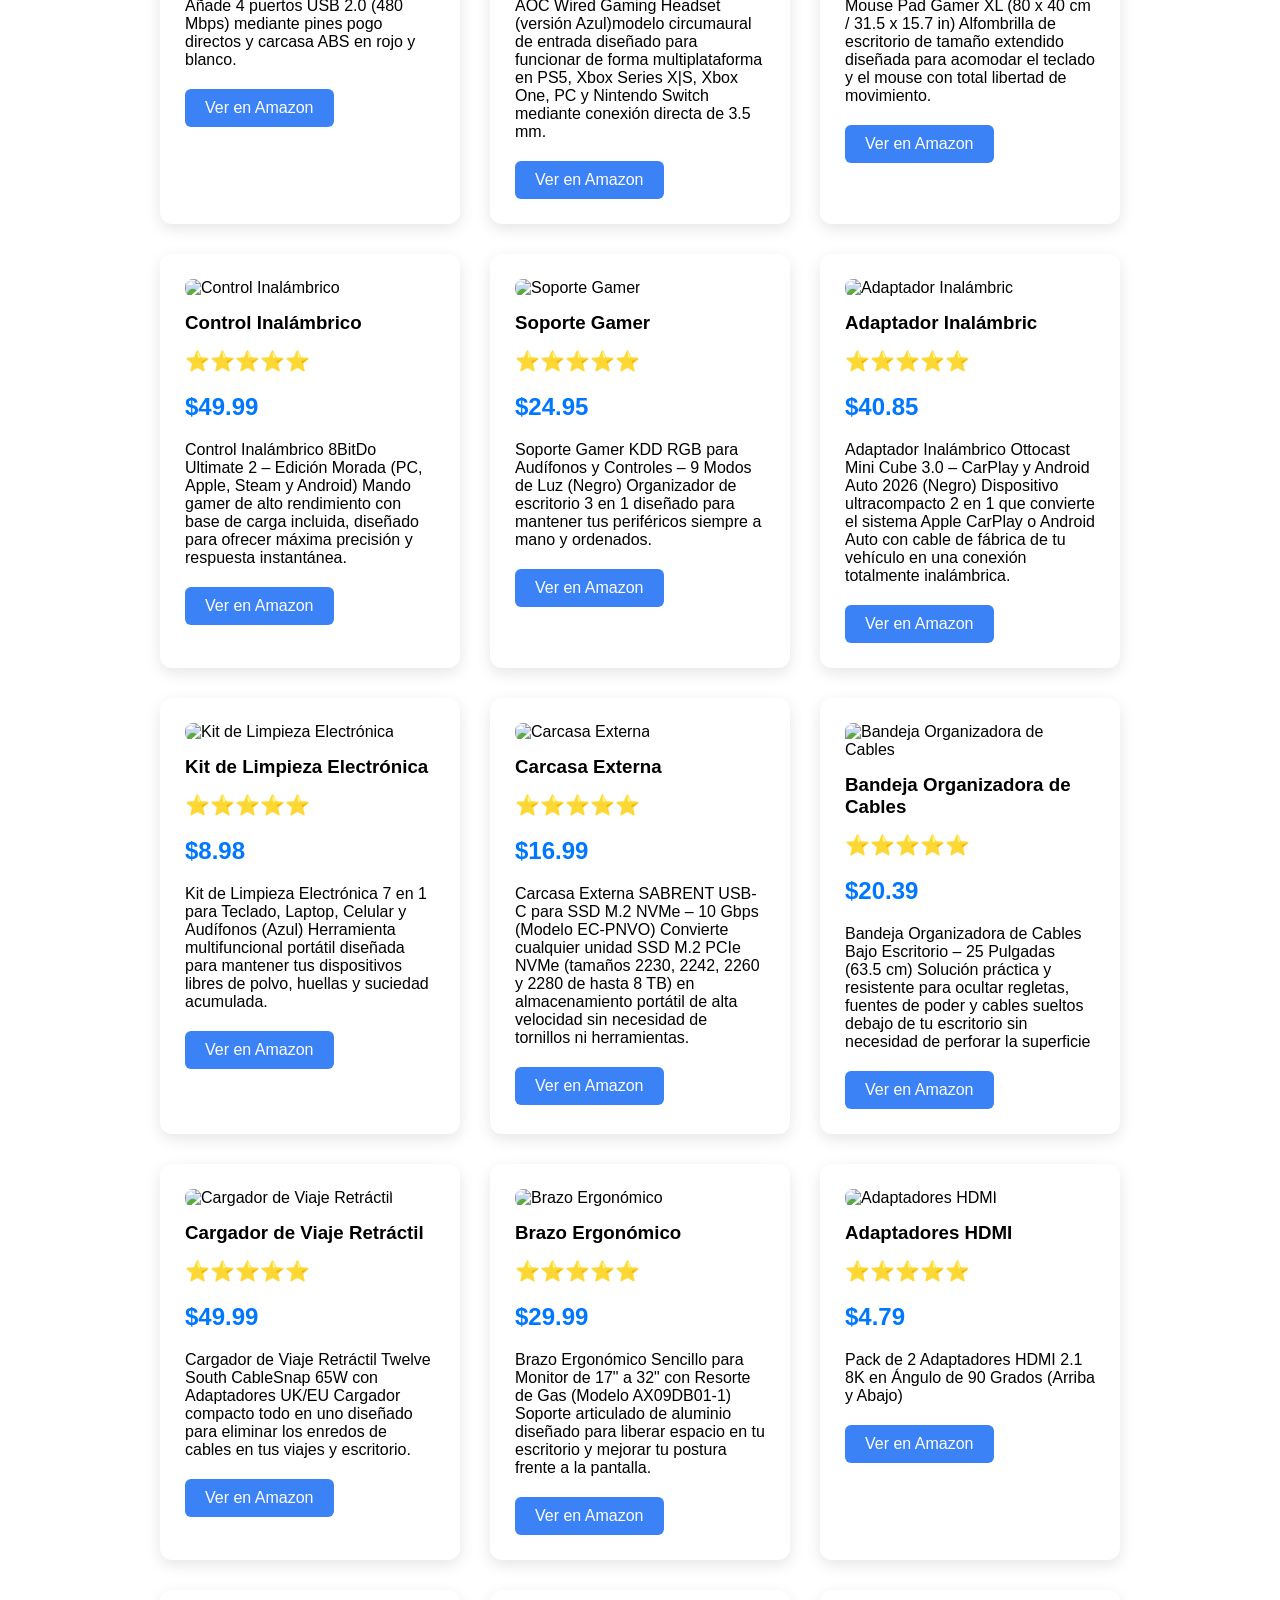
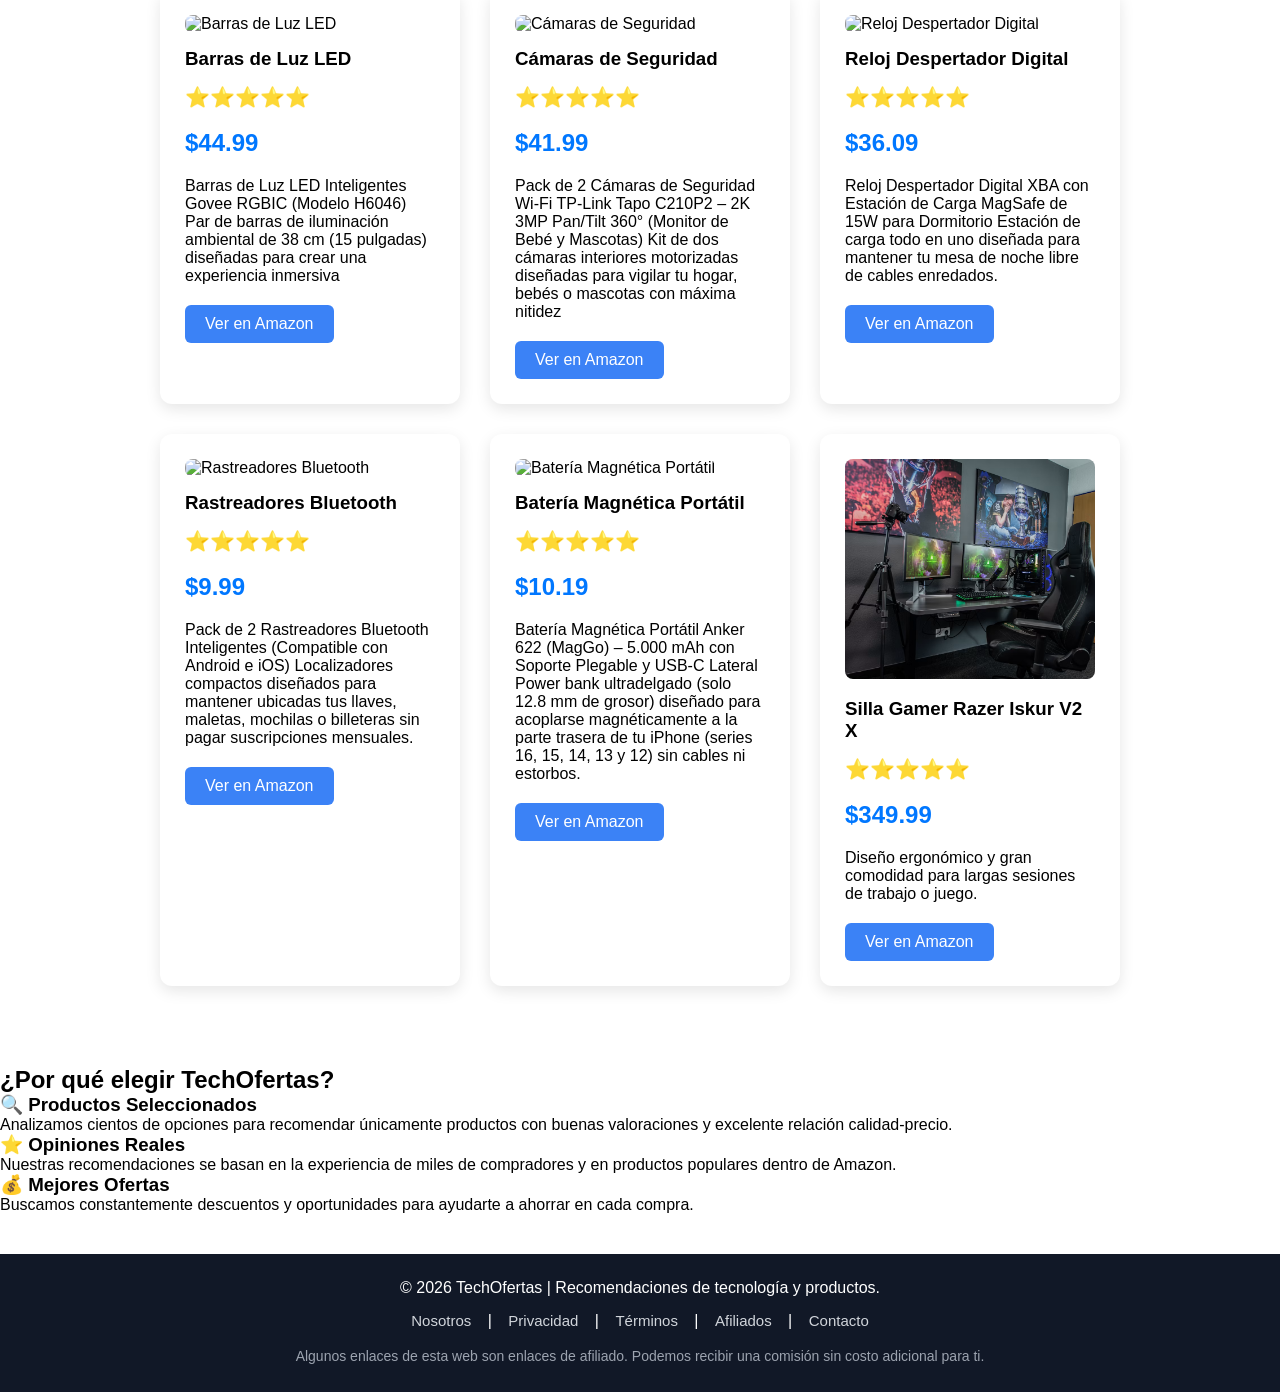
==== commit f345c221: "Add files via upload" ====
--- a/index.html
+++ b/index.html
@@ -54,6 +54,7 @@
                 <img src="img/audifonos-p20i.jpg" alt="Audífonos Soundcore P20i">
                 <h3>Audífonos Bluetooth</h3>
                 <p class="estrellas">⭐⭐⭐⭐⭐</p>
+                <p class="precio">$27.77</p>
                 <p>Sonido premium y batería de larga duración.</p>
                 <a href="https://amzn.to/4qoLq68" target="_blank">
                     Ver en Amazon
@@ -66,6 +67,7 @@
             <img src="img/teclado.jpg" alt="Teclado Gamer">
             <h3>Teclado Gamer</h3>
             <p class="estrellas">⭐⭐⭐⭐⭐</p>
+            <p class="precio">$30.99</p>
             <p>Ideal para estudiar o jugar.</p>
             <a href="https://amzn.to/4fWmwr8" target="_blank">
               Ver en Amazon
@@ -77,6 +79,7 @@
             <img src="img/mouse.jpg" alt="Mouse Inalámbrico">
             <h3>Mouse Inalámbrico</h3>
             <p class="estrellas">⭐⭐⭐⭐⭐</p>
+            <p class="precio">$9.99</p>
             <p>Cómodo y práctico para el día a día.</p>
             <a href="https://amzn.to/49whjT6" target="_blank">
               Ver en Amazon
@@ -88,6 +91,7 @@
             <img src="img/microfono.jpg" alt="Micrófono USB">
             <h3>Micrófono USB</h3>
             <p class="estrellas">⭐⭐⭐⭐⭐</p>
+            <p class="precio">$28.80</p>
             <p>Sonido claro para streaming, clases y videoconferencias.</p>
             <a href="https://amzn.to/4dL623N" target="_blank">
               Ver en Amazon
@@ -99,6 +103,7 @@
             <img src="img/webcam.jpg" alt="Webcam HD">
             <h3>Webcam HD</h3>
             <p class="estrellas">⭐⭐⭐⭐⭐</p>
+            <p class="precio">$19.99</p>
             <p>Ideal para videollamadas, clases virtuales y reuniones.</p>
             <a href="https://amzn.to/4o5nkMx" target="_blank">
               Ver en Amazon
@@ -110,6 +115,7 @@
             <img src="img/monitor.jpg" alt="Monitor Gamer">
             <h3>Monitor Gamer 24"</h3>
             <p class="estrellas">⭐⭐⭐⭐⭐</p>
+            <p class="precio">$180.35</p>
             <p>Pantalla Full HD ideal para trabajo, estudio y videojuegos.</p>
             <a href="https://amzn.to/4o5iDCa" target="_blank">
               Ver en Amazon
@@ -121,6 +127,7 @@
             <img src="img/ssd.jpg" alt="SSD Externo">
             <h3>SSD Externo Portátil</h3>
             <p class="estrellas">⭐⭐⭐⭐⭐</p>
+            <p class="precio">$197.95</p>
             <p>Almacenamiento rápido para respaldos, trabajo y viajes.</p>
             <a href="https://amzn.to/3PEu33m" target="_blank">
               Ver en Amazon
@@ -133,6 +140,7 @@
             <img src="img/base-laptop.jpg" alt="Base para Laptop">
             <h3>Base para Laptop</h3>
             <p class="estrellas">⭐⭐⭐⭐⭐</p>
+            <p class="precio">$35.99</p>
             <p>Mejora la postura y ayuda a mantener tu portátil más fresca.</p>
             <a href="https://amzn.to/4fJKpSX" target="_blank">
               Ver en Amazon
@@ -145,11 +153,272 @@
             <img src="img/parlante.jpg" alt="Parlante Bluetooth">
             <h3>Parlante Bluetooth</h3>
             <p class="estrellas">⭐⭐⭐⭐⭐</p>
+            <p class="precio">$19.97</p>
             <p>Sonido potente y portátil para música en cualquier lugar.</p>
             <a href="https://amzn.to/43TG6Nn" target="_blank">
               Ver en Amazon
             </a>
 
+        </div>    
+
+        <div class="tarjeta">
+
+            <img src="img/googlepro9.jpg" alt="google pro 9">
+            <h3>google pixel 9</h3>
+            <p class="estrellas">⭐⭐⭐⭐⭐</p>
+            <p class="precio">$449.99</p>
+            <p>El Google Pixel 9 Pro pantalla de 6,3 pulgadas, 16 GB de RAM, procesador Google Tensor G4 </p>
+            <a href="https://www.amazon.com/Google-Pixel-Pro-Unlocked-Smartphone/dp/B0DKPHG856/ref=pd_ci_mcx_di_int_sccai_cn_d_sccl_2_1/131-8111554-3100018?pd_rd_w=Fabat&content-id=amzn1.sym.983bd6b6-6cdd-47e3-a8d2-6b8e03ed9ef3&pf_rd_p=983bd6b6-6cdd-47e3-a8d2-6b8e03ed9ef3&pf_rd_r=4P9NWJEMS2T2AFFD9KZM&pd_rd_wg=dW74S&pd_rd_r=73adccbe-bd53-44ba-a22e-fa43eec2dec3&pd_rd_i=B0DKPHG856&th=1" target="_blank">
+              Ver en Amazon
+            </a>
+
+        </div>
+
+        <div class="tarjeta">
+
+            <img src="img/apple.jpg" alt="Apple">
+            <h3>Apple watch series 10</h3>
+            <p class="estrellas">⭐⭐⭐⭐⭐</p>
+            <p class="precio">$13.99</p>
+            <p>Apple Watch Series 10: Más delgado, más ligero y con la pantalla más grande y brillante de su gama. Equipado con el potente chip S10, carga rápida (80 % en 30 minutos) y sensores avanzados de salud y deporte</p>
+            <a href="https://www.amazon.com/Apple-Watch-10-Cellular-46mm/dp/B0DHYFKHNQ/ref=sr_1_2?crid=3FSVA8GGWE1JE&dib=eyJ2IjoiMSJ9.[base64].fyeePcwgrLOJJKHNjAGcueVFMuZsVjCUEzdWiRTIYpI&dib_tag=se&keywords=apple+watch+series+10+gps&qid=1795694088&sprefix=Apple+Watch+Series+10+Gps%2Caps%2C250&sr=8-2" target="_blank">
+              Ver en Amazon
+            </a>
+
+        </div>
+
+        <div class="tarjeta">
+
+            <img src="img/raspberry.jpg" alt="Raspberry">
+            <h3>Raspberry Pi Zero 2 W</h3>
+            <p class="estrellas">⭐⭐⭐⭐⭐</p>
+            <p class="precio">$139.99</p>
+            <p>La placa Raspberry Pi Zero 2 W cuenta con un procesador Arm Cortex-A53 de cuatro núcleos a 1 GHz, 512 MB de RAM, Wi-Fi de 2.4 GHz y Bluetooth 4.2. </p>
+            <a href="https://www.amazon.com/%EF%BC%B2%E2%88%9E%EF%BC%B2%EF%BD%81%EF%BD%93%EF%BC%B4%EF%BD%85%EF%BD%83%EF%BD%88-Raspberry-Pi-Zero-2W/dp/B0FWRPF4FV/ref=sr_1_1?crid=24LST2BAWSSO9&dib=eyJ2IjoiMSJ9.[base64].PvDltGXA1x4mVgzhZ0UjP1oMh5pM9mmhefQPvh0kfhQ&dib_tag=se&keywords=Raspberry+Pi+Zero+2+W+sc0510&qid=1795694622&sprefix=raspberry+pi+zero+2+w+sc0510%2Caps%2C211&sr=8-1" target="_blank">
+              Ver en Amazon
+            </a>
+
+        </div>
+
+        <div class="tarjeta">
+
+            <img src="img/multipuerto.jpg" alt="Multipuerto">
+            <h3>Hub USB multipuerto</h3>
+            <p class="estrellas">⭐⭐⭐⭐⭐</p>
+            <p class="precio">$39.99</p>
+            <p> Añade 4 puertos USB 2.0 (480 Mbps) mediante pines pogo directos y carcasa ABS en rojo y blanco.</p>
+            <a href="https://www.amazon.com/Docking-Station-ABIWAZY-DisplayPort-Ethernet/dp/B0D5XSTWNT/ref=sr_1_1_sspa?crid=13D2IPPOM9ZIZ&dib=eyJ2IjoiMSJ9.[base64].PV50dAoUVwa3Te2bSm3ZoeGh5_Zt00PSIdUSyKdtSC4&dib_tag=se&keywords=Hub%2BUSB%2Bmultipuerto&qid=1795697826&sprefix=hub%2Busb%2Bmultipuerto%2Caps%2C346&sr=8-1-spons&sp_csd=d2lkZ2V0TmFtZT1zcF9hdGY&th=1" target="_blank">
+              Ver en Amazon
+            </a>
+
+        </div>
+
+        <div class="tarjeta">
+
+            <img src="img/audifonosgamer.jpg" alt="Audifonos gamer">
+            <h3>Audifonos gamer</h3>
+            <p class="estrellas">⭐⭐⭐⭐⭐</p>
+            <p class="precio">$19.99</p>
+            <p>AOC Wired Gaming Headset (versión Azul)modelo circumaural de entrada diseñado para funcionar de forma multiplataforma en PS5, Xbox Series X|S, Xbox One, PC y Nintendo Switch mediante conexión directa de 3.5 mm.</p>
+            <a href="https://www.amazon.com/AOC-Headset-Controls-Lightweight-Splitter/dp/B0HQND62HV/ref=sr_1_3_sspa?crid=3BVNXJMATPONE&dib=eyJ2IjoiMSJ9.[base64].otTX3q7s_cjTj7gnTD4PdQhAK895ZxUQdu4Acim7J_o&dib_tag=se&keywords=Auriculares%2Bgamer&qid=1795698362&sprefix=auriculares%2Bgamer%2Caps%2C307&sr=8-3-spons&sp_csd=d2lkZ2V0TmFtZT1zcF9tdGY&th=1" target="_blank">
+              Ver en Amazon
+            </a>
+
+        </div>
+
+        <div class="tarjeta">
+
+            <img src="img/mausegamer.jpg" alt="Mouse Pad Gamer">
+            <h3>Mouse Pad Gamer</h3>
+            <p class="estrellas">⭐⭐⭐⭐⭐</p>
+            <p class="precio">$19.99</p>
+            <p> Mouse Pad Gamer XL (80 x 40 cm / 31.5 x 15.7 in) Alfombrilla de escritorio de tamaño extendido diseñada para acomodar el teclado y el mouse con total libertad de movimiento.</p>
+            <a href="https://www.amazon.com/31-5x15-7x0-12-Extended-Computer-Keyboard-Non-Slip/dp/B08V8BNPR6/ref=sr_1_2_sspa?crid=L7X2R2KBH6VO&dib=eyJ2IjoiMSJ9.[base64].8Rb2p0V3WLkgfkFPApTU4k-eolG-MUyQDEz0RDDVe5c&dib_tag=se&keywords=Mousepad%2Bgamer&qid=1795698753&sprefix=mousepad%2Bgamer%2Caps%2C240&sr=8-2-spons&sp_csd=d2lkZ2V0TmFtZT1zcF9hdGY&th=1" target="_blank">
+              Ver en Amazon
+            </a>
+
+        </div>
+
+        <div class="tarjeta">
+
+            <img src="img/controljuegos.jpg" alt="Control Inalámbrico">
+            <h3>Control Inalámbrico</h3>
+            <p class="estrellas">⭐⭐⭐⭐⭐</p>
+            <p class="precio">$49.99</p>
+            <p>Control Inalámbrico 8BitDo Ultimate 2 – Edición Morada (PC, Apple, Steam y Android) Mando gamer de alto rendimiento con base de carga incluida, diseñado para ofrecer máxima precisión y respuesta instantánea. </p>
+            <a href="https://www.amazon.com/Ultimate-Wireless-Controller-Joysticks-Switchable-Desktop/dp/B0DR8Y5W6Z/ref=sr_1_1?crid=KFQFH30OI69H&dib=eyJ2IjoiMSJ9.[base64].3eB3cxlMk7ph_gJR781ZEtmoNvbRQ73lQav1xnOOBEY&dib_tag=se&keywords=8Bitdo%2BUltimate%2B2%2BWireless%2BController&qid=1795700142&sprefix=8bitdo%2Bultimate%2B2%2Bwireless%2Bcontroller%2Caps%2C296&sr=8-1&th=1" target="_blank">
+              Ver en Amazon
+            </a>
+
+        </div>
+
+         <div class="tarjeta">
+
+            <img src="/img/giratorio.jpg" alt="Soporte Gamer">
+            <h3>Soporte Gamer</h3>
+            <p class="estrellas">⭐⭐⭐⭐⭐</p>
+            <p class="precio">$24.95</p>
+            <p>Soporte Gamer KDD RGB para Audífonos y Controles – 9 Modos de Luz (Negro) Organizador de escritorio 3 en 1 diseñado para mantener tus periféricos siempre a mano y ordenados.</p>
+            <a href="https://www.amazon.com/KDD-Headset-Stand-Light-Modes/dp/B0CJ2B3GDQ/ref=sr_1_1_sspa?crid=2P7US59P6ZOUW&dib=eyJ2IjoiMSJ9.[base64].zTt7wkgYVLv-Ep1ZckkIdPYiCnAlkTJJgmfVDMdcJi4&dib_tag=se&keywords=Soporte%2Bgiratorio%2BRGB%2BKDD%2Bpara%2Baud%C3%ADfonos%2By%2Bcontroles&nsdOptOutParam=true&qid=1795700474&sprefix=soporte%2Bgiratorio%2Brgb%2Bkdd%2Bpara%2Baud%C3%ADfonos%2By%2Bcontroles%2Caps%2C276&sr=8-1-spons&sp_csd=d2lkZ2V0TmFtZT1zcF9hdGY&th=1" target="_blank">
+              Ver en Amazon
+            </a>
+
+        </div>
+
+         <div class="tarjeta">
+
+            <img src="/img/AdaptadorInalámbrico.jpg" alt="Adaptador Inalámbric">
+            <h3>Adaptador Inalámbric</h3>
+            <p class="estrellas">⭐⭐⭐⭐⭐</p>
+            <p class="precio">$40.85</p>
+            <p>Adaptador Inalámbrico Ottocast Mini Cube 3.0 – CarPlay y Android Auto 2026 (Negro) Dispositivo ultracompacto 2 en 1 que convierte el sistema Apple CarPlay o Android Auto con cable de fábrica de tu vehículo en una conexión totalmente inalámbrica. </p>
+            <a href="https://www.amazon.com/Ottocast-Wireless-CarPlay-Android-Auto-Reconnect/dp/B0FQN2VBT7/ref=sr_1_1_sspa?crid=1IWX7N23BPJZQ&dib=eyJ2IjoiMSJ9.[base64].HfIiShg5q98kVKkHokyAwmXzCewbApZC9rshmHHYUCw&dib_tag=se&keywords=Adaptador%2Binal%C3%A1mbrico%2B2%2Ben%2B1%2Bpara%2BCarPlay%2By%2BAndroid%2BAuto&nsdOptOutParam=true&qid=1795700800&sprefix=adaptador%2Binal%C3%A1mbrico%2B2%2Ben%2B1%2Bpara%2Bcarplay%2By%2Bandroid%2Bauto%2Caps%2C265&sr=8-1-spons&sp_csd=d2lkZ2V0TmFtZT1zcF9hdGY&th=1" target="_blank">
+              Ver en Amazon
+            </a>
+
+        </div>
+
+         <div class="tarjeta">
+
+            <img src="/img/kitlimpieza.jpg" alt="Kit de Limpieza Electrónica">
+            <h3>Kit de Limpieza Electrónica</h3>
+            <p class="estrellas">⭐⭐⭐⭐⭐</p>
+            <p class="precio">$8.98</p>
+            <p>Kit de Limpieza Electrónica 7 en 1 para Teclado, Laptop, Celular y Audífonos (Azul) Herramienta multifuncional portátil diseñada para mantener tus dispositivos libres de polvo, huellas y suciedad acumulada.  </p>
+            <a href="https://www.amazon.com/Electronic-Cleaner-Keyboard-Monitor-Bluetooth/dp/B0B7MLB5K2/ref=sr_1_1_sspa?crid=1FDNXHO92KK2A&dib=eyJ2IjoiMSJ9.[base64].IeTaY8DEsrpjiOXNuyr9519JQ1fD2aqYvGGjqqi__dA&dib_tag=se&keywords=Kit%2Bde%2Blimpieza%2B7%2Ben%2B1%2Bo%2Bgel%2Blimpiador%2Bpara%2Bteclados.&nsdOptOutParam=true&qid=1795701243&sprefix=kit%2Bde%2Blimpieza%2B7%2Ben%2B1%2Bo%2Bgel%2Blimpiador%2Bpara%2Bteclados.%2Caps%2C398&sr=8-1-spons&sp_csd=d2lkZ2V0TmFtZT1zcF9hdGY&th=1" target="_blank">
+              Ver en Amazon
+            </a>
+
+        </div>
+
+         <div class="tarjeta">
+
+            <img src="/img/carcasadecables.jpg" alt="Carcasa Externa">
+            <h3>Carcasa Externa</h3>
+            <p class="estrellas">⭐⭐⭐⭐⭐</p>
+            <p class="precio">$16.99</p>
+            <p>Carcasa Externa SABRENT USB-C para SSD M.2 NVMe – 10 Gbps (Modelo EC-PNVO) Convierte cualquier unidad SSD M.2 PCIe NVMe (tamaños 2230, 2242, 2260 y 2280 de hasta 8 TB) en almacenamiento portátil de alta velocidad sin necesidad de tornillos ni herramientas. </p>
+            <a href="https://www.amazon.com/SABRENT-Tool-Free-Enclosure-External-EC-PNVO/dp/B0F933F1G8/ref=sr_1_1_sspa?crid=ZGVOJD12YHZ1&dib=eyJ2IjoiMSJ9.[base64].jt-Uifxi3TM0EY0AOdMPPkFvS03tADHDsUm3n9dO1NY&dib_tag=se&keywords=Carcasa%2Bexterna%2Bpara%2BSSD%2BM.2.&qid=1795701766&sprefix=carcasa%2Bexterna%2Bpara%2Bssd%2Bm.2.%2Caps%2C366&sr=8-1-spons&sp_csd=d2lkZ2V0TmFtZT1zcF9hdGY&th=1" target="_blank">
+              Ver en Amazon
+            </a>
+
+        </div>
+
+        <div class="tarjeta">
+
+            <img src="/img/organizadordecable.jpg" alt="Bandeja Organizadora de Cables">
+            <h3>Bandeja Organizadora de Cables</h3>
+            <p class="estrellas">⭐⭐⭐⭐⭐</p>
+            <p class="precio">$20.39</p>
+            <p>Bandeja Organizadora de Cables Bajo Escritorio – 25 Pulgadas (63.5 cm) Solución práctica y resistente para ocultar regletas, fuentes de poder y cables sueltos debajo de tu escritorio sin necesidad de perforar la superficie </p>
+            <a href="https://www.amazon.com/Mzmaxy-Management-Organizer-Standing-Office/dp/B0F217D84G/ref=sr_1_1_sspa?crid=W80E894KNPZW&dib=eyJ2IjoiMSJ9.[base64].bTP4iCXJmlNzCr5R6VQppVYIw7_oUe9aShHwOHKR0f0&dib_tag=se&keywords=Organizador%2Bde%2Bcables%2Bpara%2Bescritorio&qid=1795702073&sprefix=organizador%2Bde%2Bcables%2Bpara%2Bescritorio%2Caps%2C400&sr=8-1-spons&sp_csd=d2lkZ2V0TmFtZT1zcF9hdGY&th=1" target="_blank">
+              Ver en Amazon
+            </a>
+
+        </div>
+
+        <div class="tarjeta">
+
+            <img src="/img/cargadorrapido.jpg" alt="Cargador de Viaje Retráctil">
+            <h3>Cargador de Viaje Retráctil</h3>
+            <p class="estrellas">⭐⭐⭐⭐⭐</p>
+            <p class="precio">$49.99</p>
+            <p>Cargador de Viaje Retráctil Twelve South CableSnap 65W con Adaptadores UK/EU Cargador compacto todo en uno diseñado para eliminar los enredos de cables en tus viajes y escritorio. </p>
+            <a href="https://www.amazon.com/Twelve-South-Cablesnap-Retractable-Adapters/dp/B0HHJM3HRP?ref_=pinterest_fplfs&utm_source=Pinterest&utm_medium=organic&th=1" target="_blank">
+              Ver en Amazon
+            </a>
+
+        </div>
+
+        <div class="tarjeta">
+
+            <img src="/img/brazoarticulado.jpg" alt="Brazo Ergonómico">
+            <h3>Brazo Ergonómico</h3>
+            <p class="estrellas">⭐⭐⭐⭐⭐</p>
+            <p class="precio">$29.99</p>
+            <p>Brazo Ergonómico Sencillo para Monitor de 17" a 32" con Resorte de Gas (Modelo AX09DB01-1) Soporte articulado de aluminio diseñado para liberar espacio en tu escritorio y mejorar tu postura frente a la pantalla.</p>
+            <a href="https://www.amazon.com/Monitor-Screens-Adjustable-Grommet-Aluminum/dp/B0GV3NMBHX/ref=sr_1_1_sspa?crid=LEHXKA4JJQ7F&dib=eyJ2IjoiMSJ9.[base64].ImFOnBv1X_lUmwLgmGG6AJ5gJNUWnlhmMx1HGeb2ZZ4&dib_tag=se&keywords=Brazo%2Barticulado%2Bpara%2Bmonitor%2Bo%2Bmicr%C3%B3fono.&qid=1795703896&sprefix=brazo%2Barticulado%2Bpara%2Bmonitor%2Bo%2Bmicr%C3%B3fono.%2Caps%2C259&sr=8-1-spons&sp_csd=d2lkZ2V0TmFtZT1zcF9hdGY&th=1" target="_blank">
+              Ver en Amazon
+            </a>
+
+        </div>
+
+        <div class="tarjeta">
+
+            <img src="/img/adaptadorhdmi.jpg" alt=" Adaptadores HDMI">
+            <h3> Adaptadores HDMI</h3>
+            <p class="estrellas">⭐⭐⭐⭐⭐</p>
+            <p class="precio">$4.79</p>
+            <p>Pack de 2 Adaptadores HDMI 2.1 8K en Ángulo de 90 Grados (Arriba y Abajo)</p>
+            <a href="https://www.amazon.com/Togconn-Adapter-Vertical-Extender-Supports/dp/B0BN697DWH/ref=sr_1_2_sspa?crid=Q201VY8VJOUS&dib=eyJ2IjoiMSJ9.[base64].bTl23r84eE3ZkWsTT17LY-WJZpnZ3r8sH9gcXdMblu8&dib_tag=se&keywords=Roku%2BStreaming%2BStick%2B4K&qid=1795704279&sprefix=roku%2Bstreaming%2Bstick%2B4k%2Caps%2C220&sr=8-2-spons&sp_csd=d2lkZ2V0TmFtZT1zcF9hdGY&th=1" target="_blank">
+              Ver en Amazon
+            </a>
+
+        </div>
+
+        <div class="tarjeta">
+
+            <img src="/img/lucesled.jpg" alt="Barras de Luz LED">
+            <h3>Barras de Luz LED</h3>
+            <p class="estrellas">⭐⭐⭐⭐⭐</p>
+            <p class="precio">$44.99</p>
+            <p>Barras de Luz LED Inteligentes Govee RGBIC (Modelo H6046) Par de barras de iluminación ambiental de 38 cm (15 pulgadas) diseñadas para crear una experiencia inmersiva </p>
+            <a href="https://www.amazon.com/Govee-45-70-Inch-Compatible-SmartThings-Livingroom/dp/B0B14V95FJ/ref=sr_1_1?crid=1W9911IWV9O1Y&dib=eyJ2IjoiMSJ9.[base64].Jh1n_8k8MjQbrP3gLHIPb_ZJLDbUfeWfZuPBjtv8s8w&dib_tag=se&keywords=Govee%2BSmart%2BLED%2BLight%2BBars%2B(H6046)&qid=1795704647&sprefix=govee%2Bsmart%2Bled%2Blight%2Bbars%2Bh6046%2B%2Caps%2C354&sr=8-1&th=1" target="_blank">
+              Ver en Amazon
+            </a>
+
+        </div>
+
+        <div class="tarjeta">
+
+            <img src="/img/camaraseguridad.jpg" alt="Cámaras de Seguridad">
+            <h3>Cámaras de Seguridad</h3>
+            <p class="estrellas">⭐⭐⭐⭐⭐</p>
+            <p class="precio">$41.99</p>
+            <p>Pack de 2 Cámaras de Seguridad Wi-Fi TP-Link Tapo C210P2 – 2K 3MP Pan/Tilt 360° (Monitor de Bebé y Mascotas) Kit de dos cámaras interiores motorizadas diseñadas para vigilar tu hogar, bebés o mascotas con máxima nitidez</p>
+            <a href="https://www.amazon.com/indoor-dog-wifi-cameras-tapo/dp/B09Y8C185M/ref=sr_1_3?crid=30I9EU14ENZUS&dib=eyJ2IjoiMSJ9.[base64].GWKioX2mtFE-YKIGF6cfWOZ1U9EOLjCLG3E3rzlUXX4&dib_tag=se&keywords=Tapo%2BC210%2BPan%2FTilt%2B2K%2BWi-Fi%2BSecurity%2BCamera&qid=1795705023&sprefix=tapo%2Bc210%2Bpan%2Ftilt%2B2k%2Bwi-fi%2Bsecurity%2Bcamera%2Caps%2C451&sr=8-3&th=1" target="_blank">
+              Ver en Amazon
+            </a>
+
+        </div>
+
+        <div class="tarjeta">
+
+            <img src="/img/relojdijital.jpg" alt="Reloj Despertador Digital">
+            <h3>Reloj Despertador Digital</h3>
+            <p class="estrellas">⭐⭐⭐⭐⭐</p>
+            <p class="precio">$36.09</p>
+            <p>Reloj Despertador Digital XBA con Estación de Carga MagSafe de 15W para Dormitorio Estación de carga todo en uno diseñada para mantener tu mesa de noche libre de cables enredados.</p>
+            <a href="https://www.amazon.com/XBA-Digital-Wireless-Charging-Nightstand/dp/B0H28CB75P/ref=sr_1_1_sspa?crid=67FW8NDLG73H&dib=eyJ2IjoiMSJ9.[base64].Q8HJCuSFqEfLi0T4uAzHHeXOh-G3k5qXjSeYg-ycZPw&dib_tag=se&keywords=Reloj+Despertador+Digital+con+Carga+Inal%C3%A1mbrica+15W&qid=1795705302&sprefix=reloj+despertador+digital+con+carga+inal%C3%A1mbrica+15w+%2Caps%2C283&sr=8-1-spons&sp_csd=d2lkZ2V0TmFtZT1zcF9hdGY&psc=1" target="_blank">
+              Ver en Amazon
+            </a>
+
+        </div>
+
+        <div class="tarjeta">
+
+            <img src="/img/RastreadoresBluetooth.jpg" alt="Rastreadores Bluetooth">
+            <h3>Rastreadores Bluetooth</h3>
+            <p class="estrellas">⭐⭐⭐⭐⭐</p>
+            <p class="precio">$9.99</p>
+            <p>Pack de 2 Rastreadores Bluetooth Inteligentes (Compatible con Android e iOS) Localizadores compactos diseñados para mantener ubicadas tus llaves, maletas, mochilas o billeteras sin pagar suscripciones mensuales. </p>
+            <a href="https://www.amazon.com/Tracker-Locator-Android-Bluetooth-Finders/dp/B0HK2S3G3W/ref=sr_1_1?crid=2FBOTKVV7W6P1&dib=eyJ2IjoiMSJ9.[base64]._Y0cou0aRMuI_CpWMXiP2xvUnoQ7Zo0Lur0zGzU4zCE&dib_tag=se&keywords=Tile+Mate+%2F+Apple+AirTag+%28Individual+o+Pack+de+2&nsdOptOutParam=true&qid=1795705654&sprefix=tile+mate+%2F+apple+airtag+individual+o+pack+de+2%2Caps%2C234&sr=8-1" target="_blank">
+              Ver en Amazon
+            </a>
+
+        </div>
+
+        <div class="tarjeta">
+
+            <img src="../img/bateriaportatil.jpg" alt="Batería Magnética Portátil">
+            <h3>Batería Magnética Portátil</h3>
+            <p class="estrellas">⭐⭐⭐⭐⭐</p>
+            <p class="precio">$10.19</p>
+            <p>Batería Magnética Portátil Anker 622 (MagGo) – 5.000 mAh con Soporte Plegable y USB-C Lateral Power bank ultradelgado (solo 12.8 mm de grosor) diseñado para acoplarse magnéticamente a la parte trasera de tu iPhone (series 16, 15, 14, 13 y 12) sin cables ni estorbos.  </p>
+            <a href="https://www.amazon.com/Anker-Magnetic-Foldable-Wireless-Magsafe-Compatible/dp/B0DP6V4D8Y/ref=sr_1_1?crid=39790X4H8HEU0&dib=eyJ2IjoiMSJ9.[base64].kBuQAH4QkgOU8NAVFVuZnuri7cJyCJFUOPxTdbY0dOU&dib_tag=se&keywords=Anker+622+Magnetic+Battery+%28MagGo&qid=1795706326&sprefix=anker+622+magnetic+battery+maggo%2Caps%2C193&sr=8-1" target="_blank">
+              Ver en Amazon
+            </a>
+
         </div>
 
         <div class="tarjeta">
@@ -157,6 +426,7 @@
             <img src="img/silla-gamer.jpg" alt="Silla Gamer">
             <h3>Silla Gamer Razer Iskur V2 X</h3>
             <p class="estrellas">⭐⭐⭐⭐⭐</p>
+            <p class="precio">$349.99</p>
             <p>Diseño ergonómico y gran comodidad para largas sesiones de trabajo o juego.</p>
             <a href="https://amzn.to/4atD1ax" target="_blank">
               Ver en Amazon
@@ -208,7 +478,7 @@
     </div>
 
     <p class="footer-afiliados">
-      En calidad de Afiliado de Amazon, obtengo ingresos por las compras adscritas que cumplen los requisitos aplicables.
+       Algunos enlaces de esta web son enlaces de afiliado. Podemos recibir una comisión sin costo adicional para ti.
     </p>
 
 </footer>
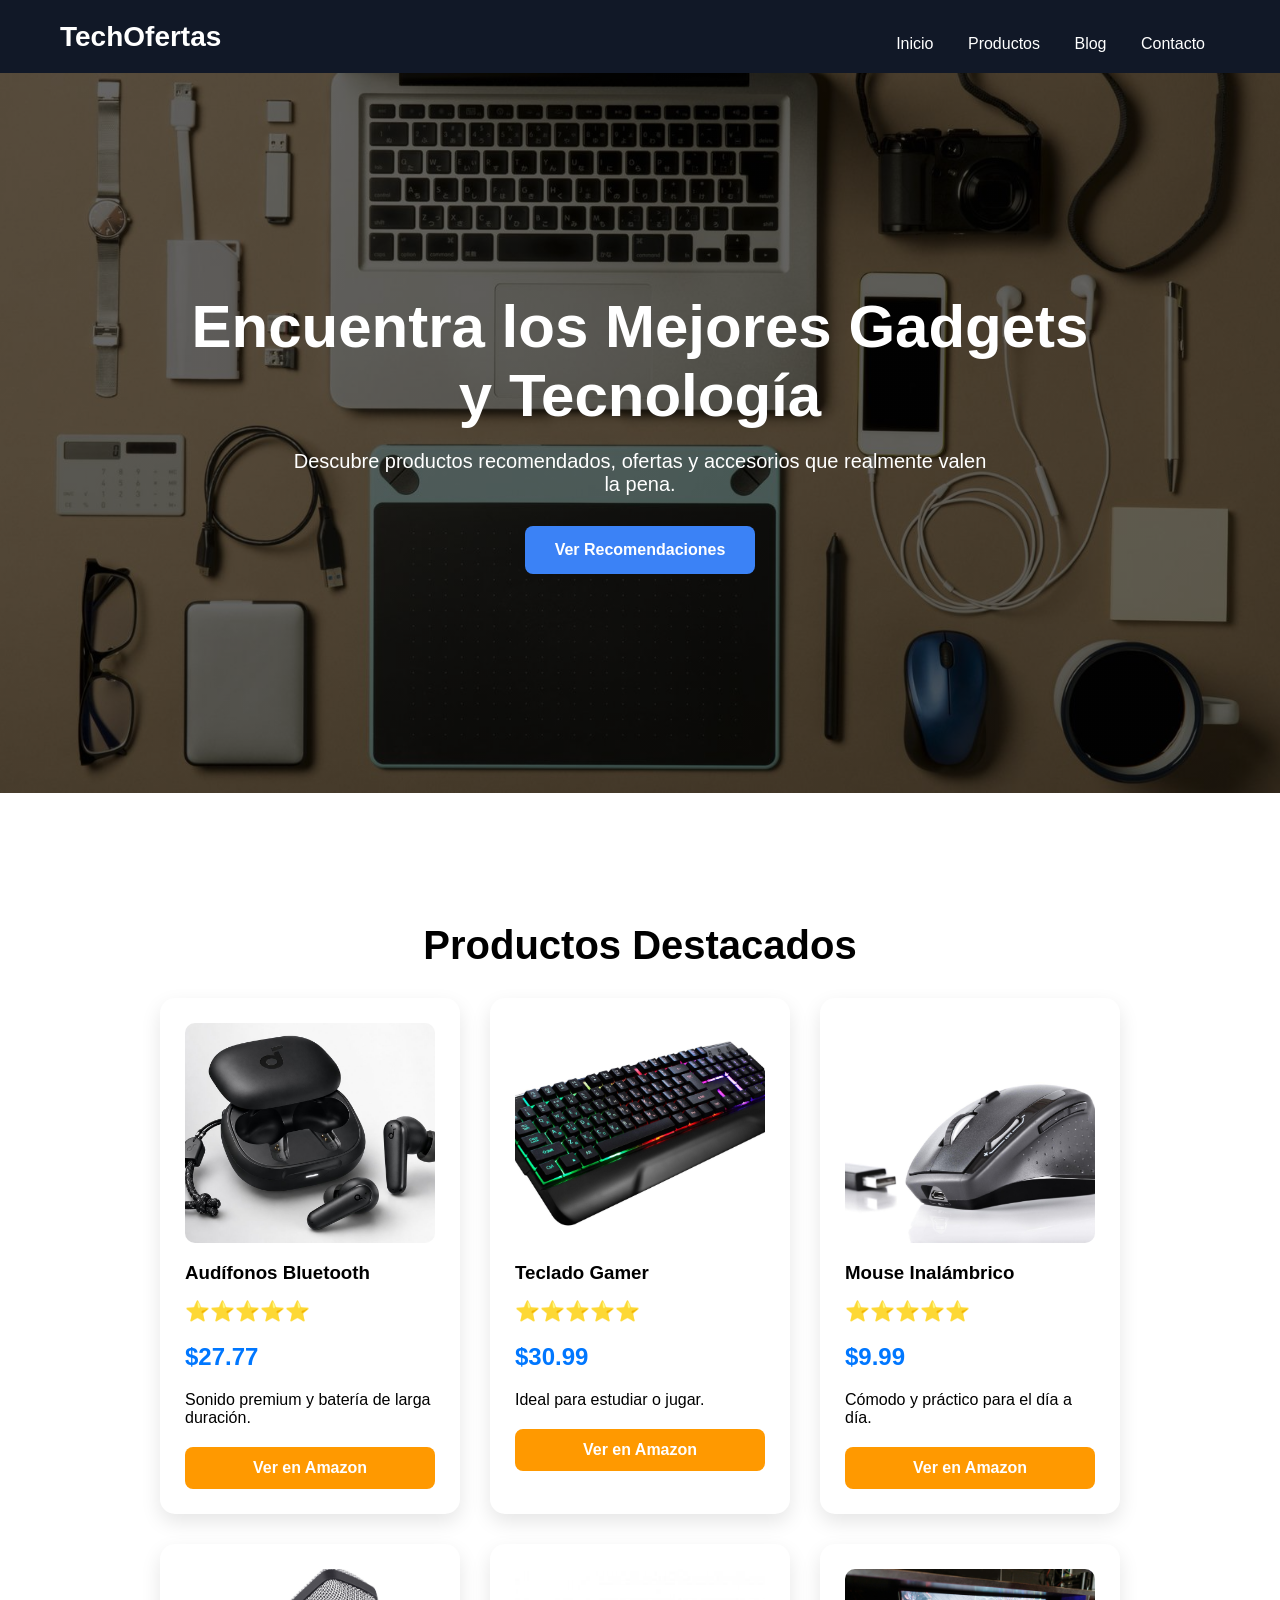
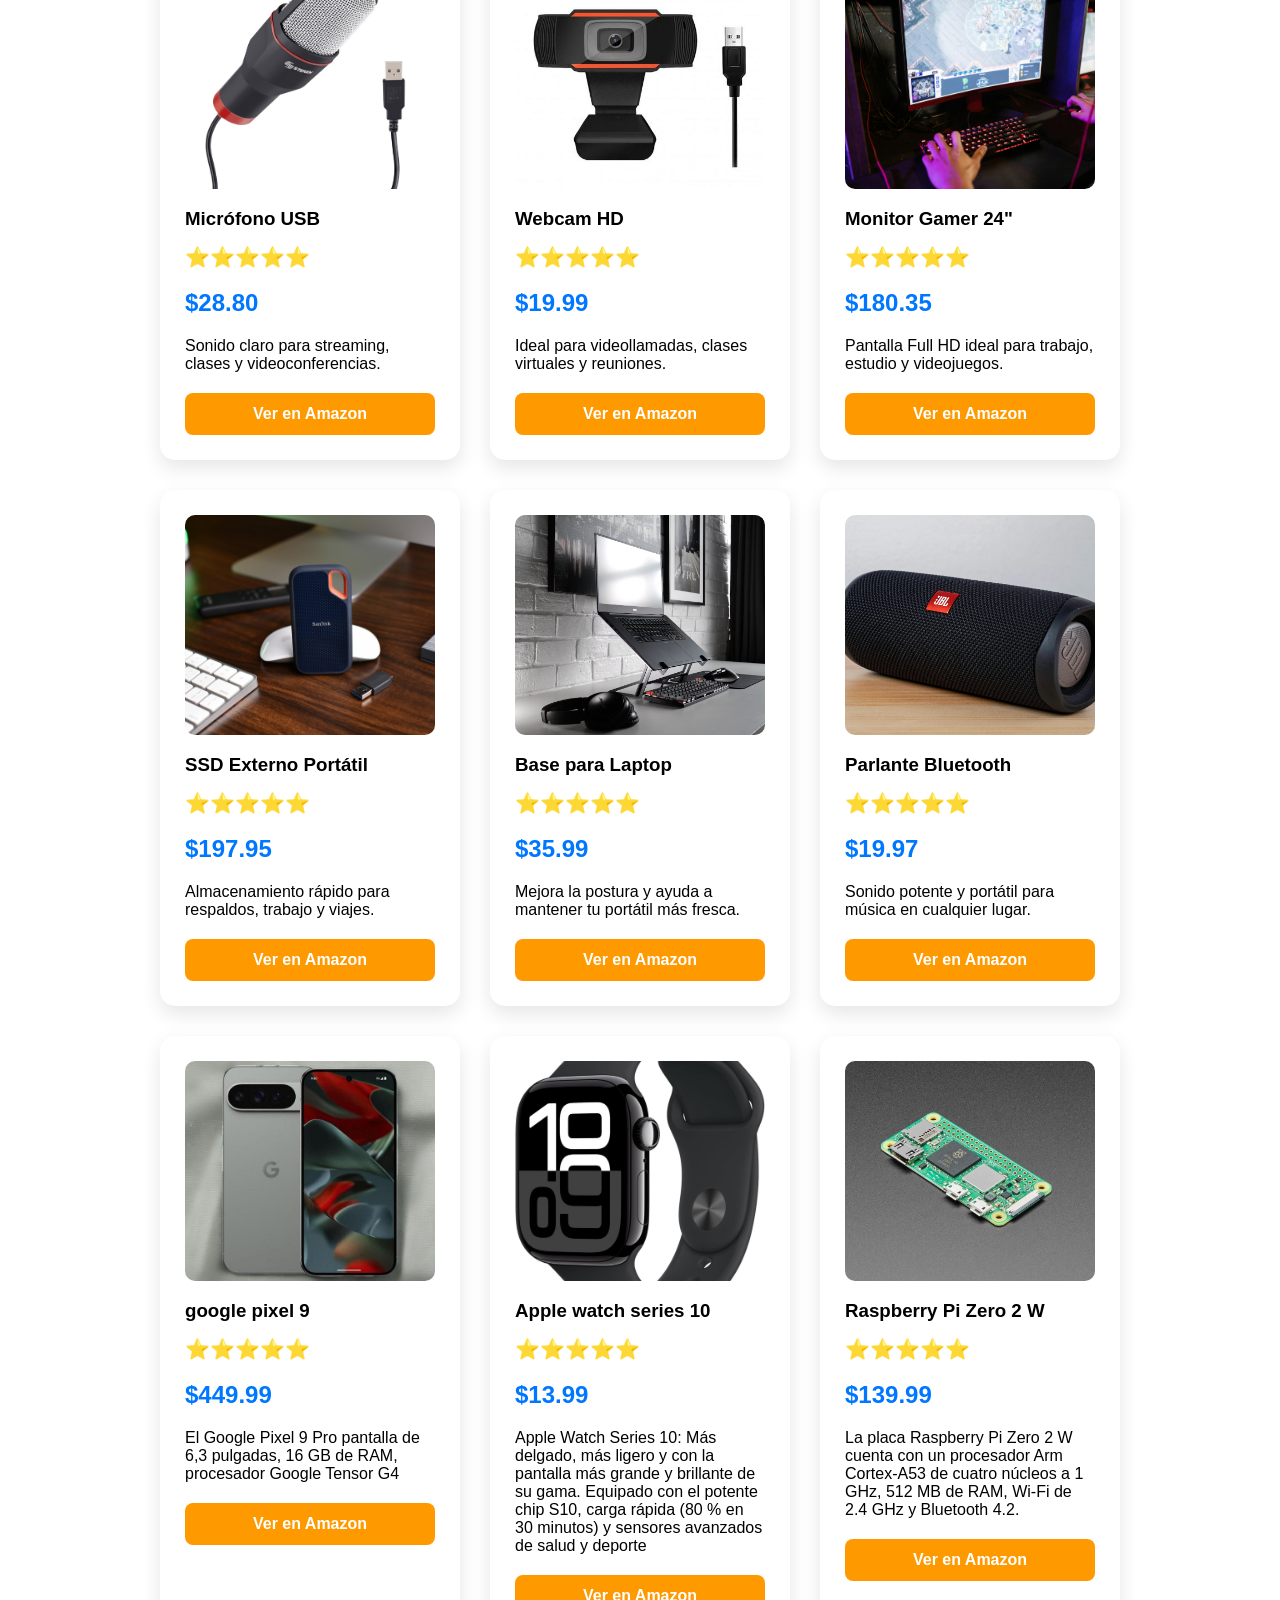
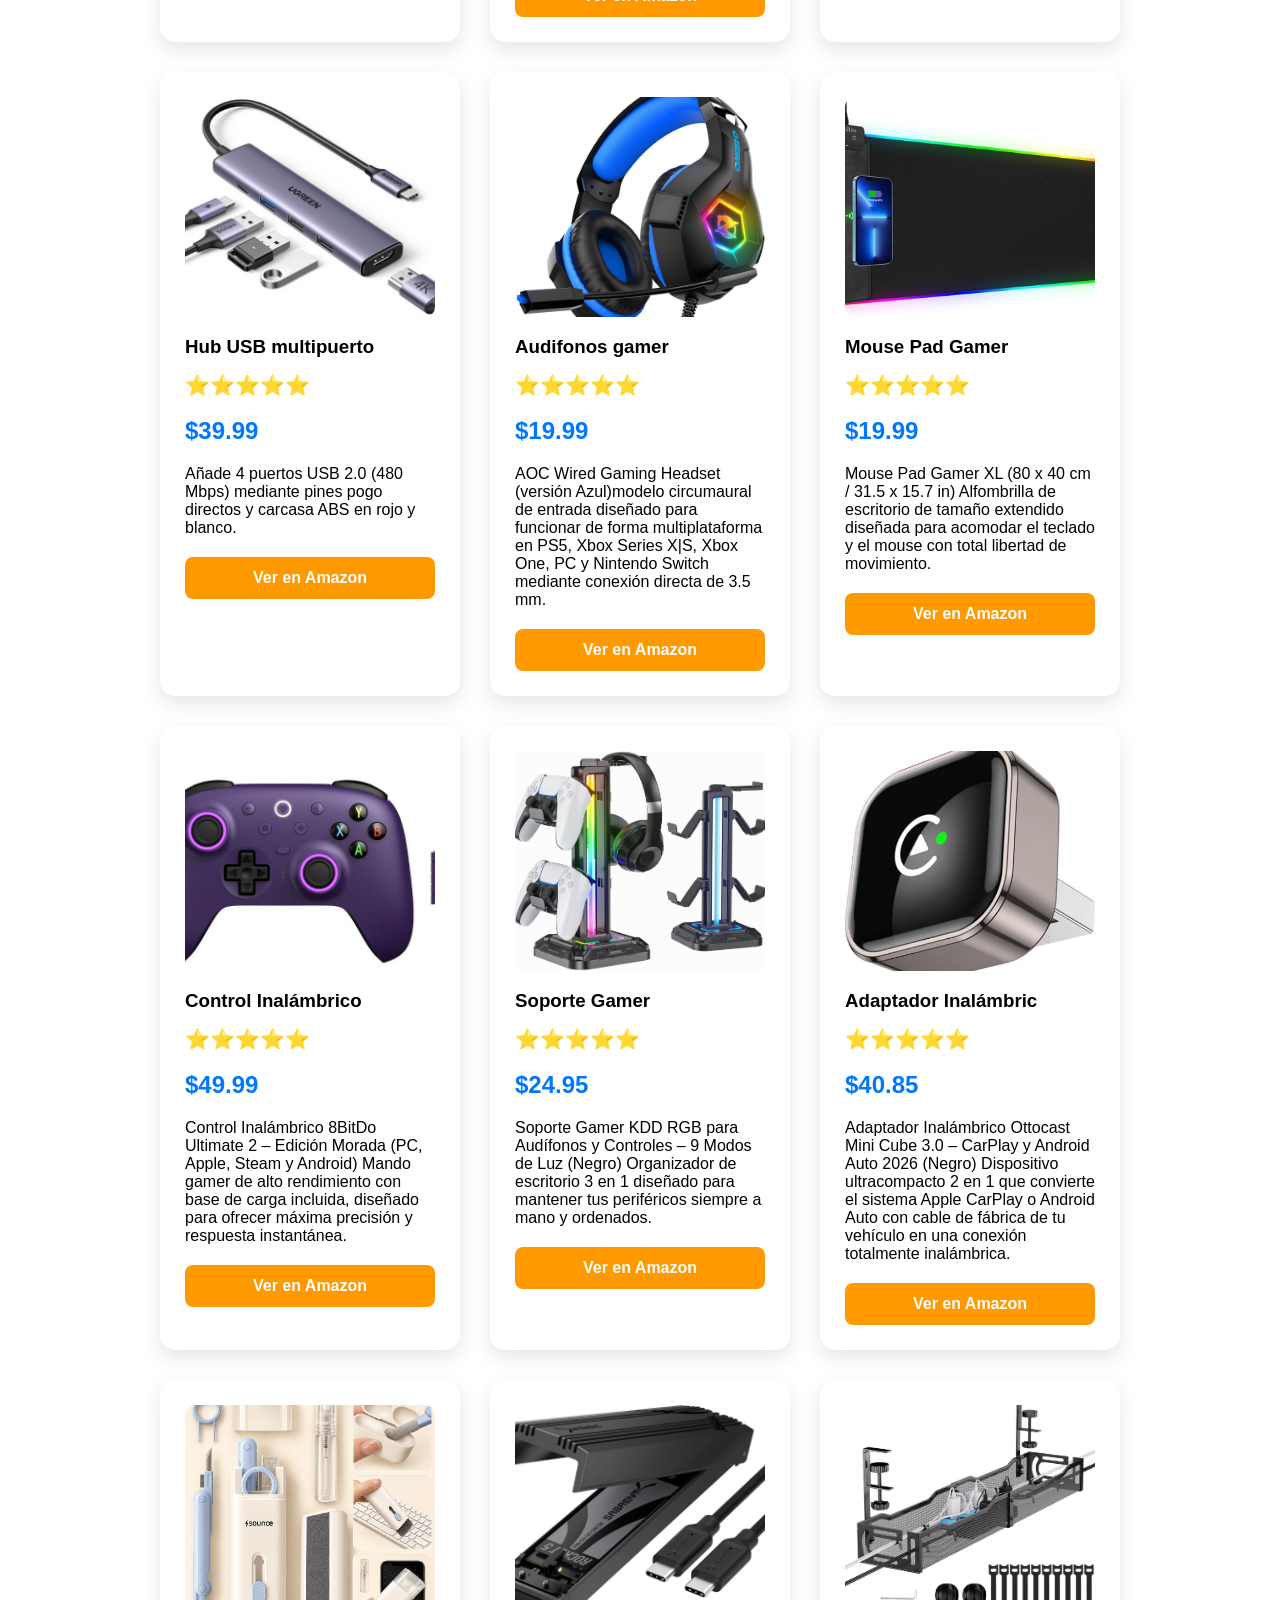
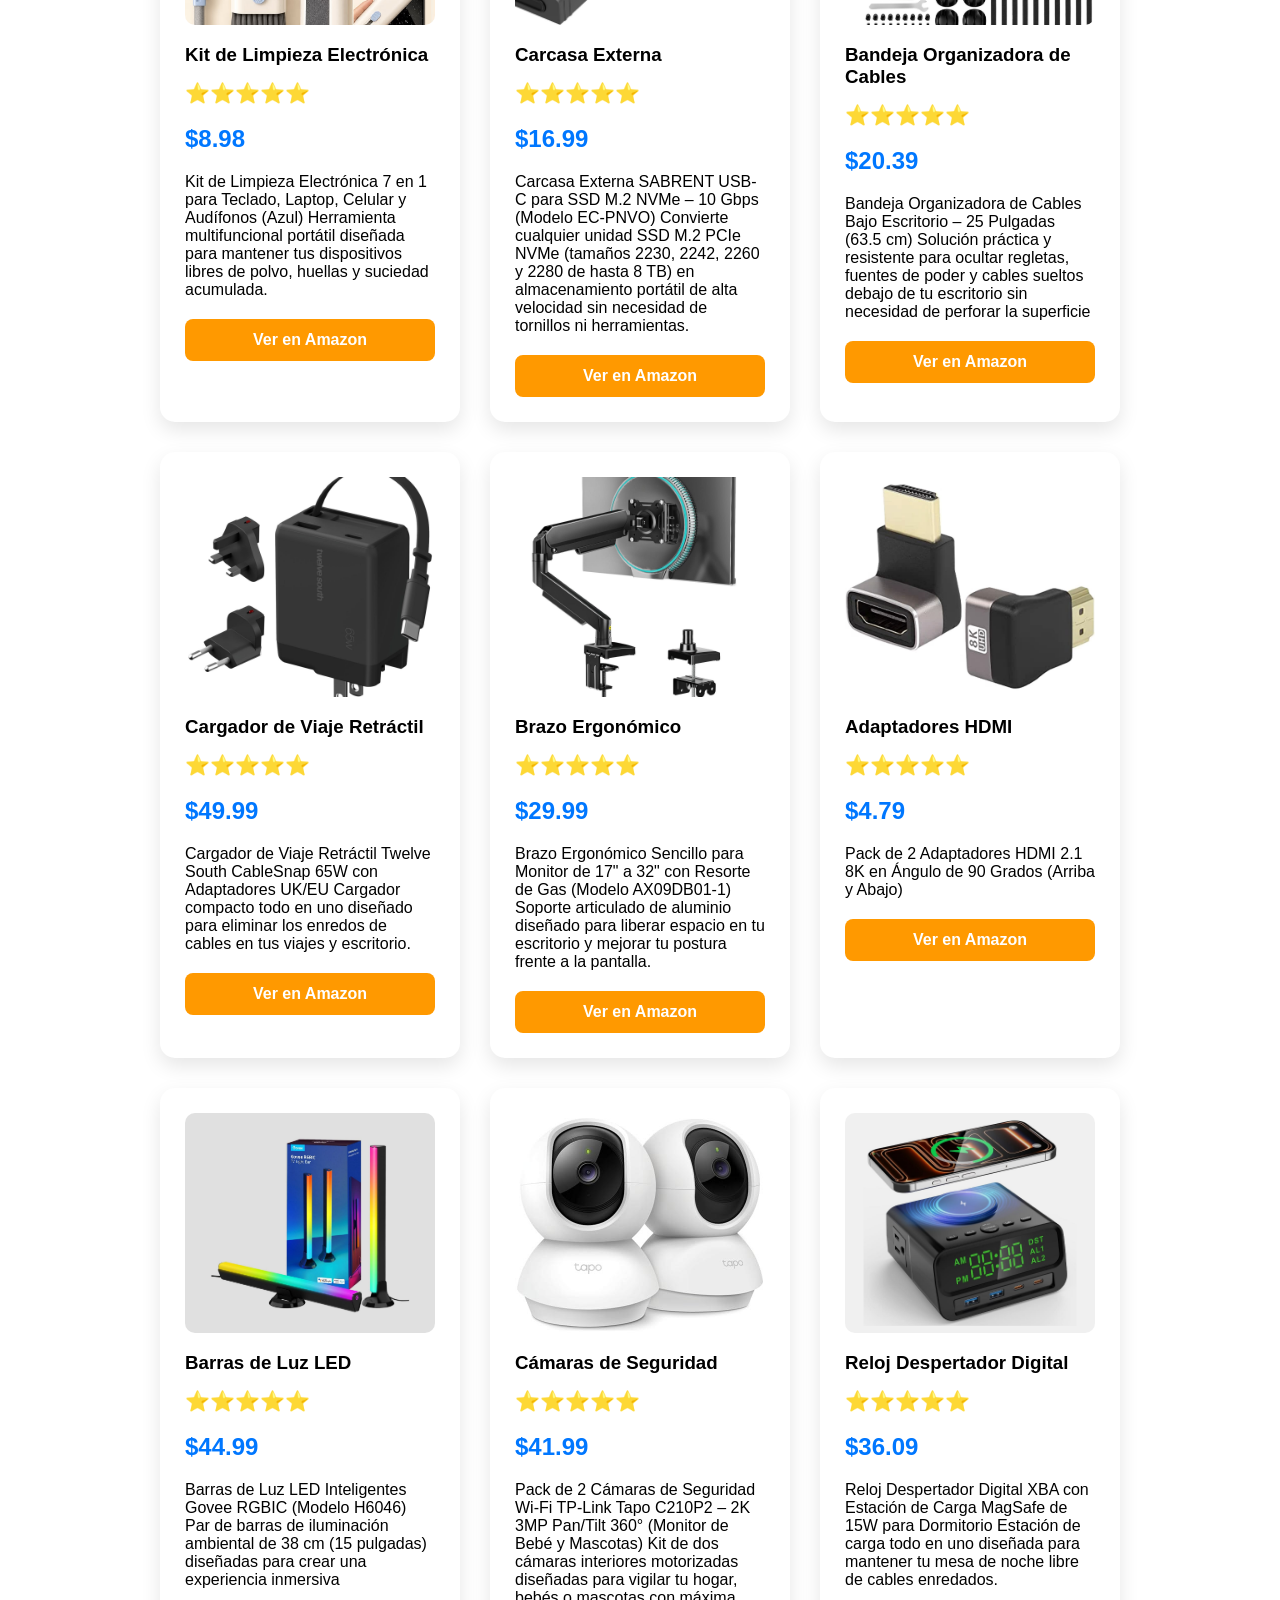
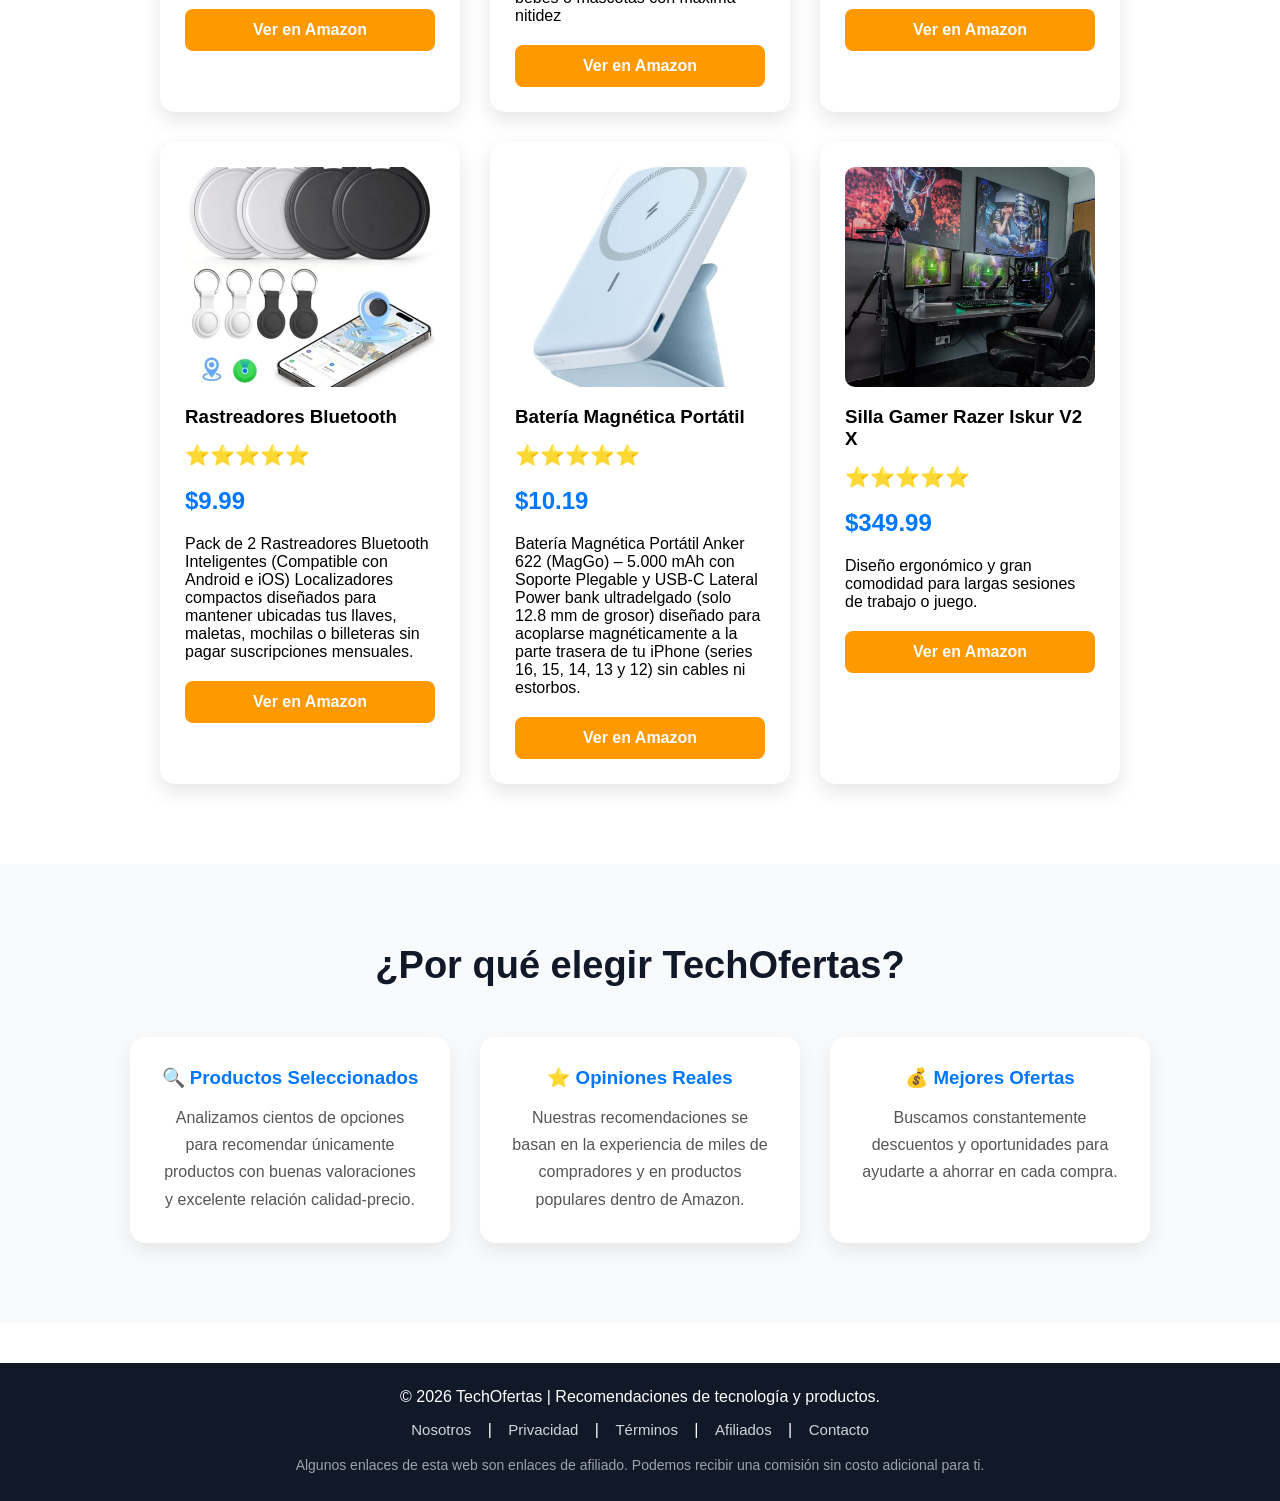
==== commit a9fe773b: "Add files via upload" ====
--- a/index.html
+++ b/index.html
@@ -254,7 +254,7 @@
 
          <div class="tarjeta">
 
-            <img src="/img/giratorio.jpg" alt="Soporte Gamer">
+            <img src="img/giratorio.jpg" alt="Soporte Gamer">
             <h3>Soporte Gamer</h3>
             <p class="estrellas">⭐⭐⭐⭐⭐</p>
             <p class="precio">$24.95</p>
@@ -267,7 +267,7 @@
 
          <div class="tarjeta">
 
-            <img src="/img/AdaptadorInalámbrico.jpg" alt="Adaptador Inalámbric">
+            <img src="img/AdaptadorInalámbrico.jpg" alt="Adaptador Inalámbric">
             <h3>Adaptador Inalámbric</h3>
             <p class="estrellas">⭐⭐⭐⭐⭐</p>
             <p class="precio">$40.85</p>
@@ -280,7 +280,7 @@
 
          <div class="tarjeta">
 
-            <img src="/img/kitlimpieza.jpg" alt="Kit de Limpieza Electrónica">
+            <img src="img/kitlimpieza.jpg" alt="Kit de Limpieza Electrónica">
             <h3>Kit de Limpieza Electrónica</h3>
             <p class="estrellas">⭐⭐⭐⭐⭐</p>
             <p class="precio">$8.98</p>
@@ -293,7 +293,7 @@
 
          <div class="tarjeta">
 
-            <img src="/img/carcasadecables.jpg" alt="Carcasa Externa">
+            <img src="img/carcasadecables.jpg" alt="Carcasa Externa">
             <h3>Carcasa Externa</h3>
             <p class="estrellas">⭐⭐⭐⭐⭐</p>
             <p class="precio">$16.99</p>
@@ -306,7 +306,7 @@
 
         <div class="tarjeta">
 
-            <img src="/img/organizadordecable.jpg" alt="Bandeja Organizadora de Cables">
+            <img src="img/organizadordecable.jpg" alt="Bandeja Organizadora de Cables">
             <h3>Bandeja Organizadora de Cables</h3>
             <p class="estrellas">⭐⭐⭐⭐⭐</p>
             <p class="precio">$20.39</p>
@@ -319,7 +319,7 @@
 
         <div class="tarjeta">
 
-            <img src="/img/cargadorrapido.jpg" alt="Cargador de Viaje Retráctil">
+            <img src="img/cargadorrapido.jpg" alt="Cargador de Viaje Retráctil">
             <h3>Cargador de Viaje Retráctil</h3>
             <p class="estrellas">⭐⭐⭐⭐⭐</p>
             <p class="precio">$49.99</p>
@@ -332,7 +332,7 @@
 
         <div class="tarjeta">
 
-            <img src="/img/brazoarticulado.jpg" alt="Brazo Ergonómico">
+            <img src="img/brazoarticulado.jpg" alt="Brazo Ergonómico">
             <h3>Brazo Ergonómico</h3>
             <p class="estrellas">⭐⭐⭐⭐⭐</p>
             <p class="precio">$29.99</p>
@@ -345,7 +345,7 @@
 
         <div class="tarjeta">
 
-            <img src="/img/adaptadorhdmi.jpg" alt=" Adaptadores HDMI">
+            <img src="img/adaptadorhdmi.jpg" alt=" Adaptadores HDMI">
             <h3> Adaptadores HDMI</h3>
             <p class="estrellas">⭐⭐⭐⭐⭐</p>
             <p class="precio">$4.79</p>
@@ -358,7 +358,7 @@
 
         <div class="tarjeta">
 
-            <img src="/img/lucesled.jpg" alt="Barras de Luz LED">
+            <img src="img/lucesled.jpg" alt="Barras de Luz LED">
             <h3>Barras de Luz LED</h3>
             <p class="estrellas">⭐⭐⭐⭐⭐</p>
             <p class="precio">$44.99</p>
@@ -371,7 +371,7 @@
 
         <div class="tarjeta">
 
-            <img src="/img/camaraseguridad.jpg" alt="Cámaras de Seguridad">
+            <img src="img/camaraseguridad.jpg" alt="Cámaras de Seguridad">
             <h3>Cámaras de Seguridad</h3>
             <p class="estrellas">⭐⭐⭐⭐⭐</p>
             <p class="precio">$41.99</p>
@@ -384,7 +384,7 @@
 
         <div class="tarjeta">
 
-            <img src="/img/relojdijital.jpg" alt="Reloj Despertador Digital">
+            <img src="img/relojdijital.jpg" alt="Reloj Despertador Digital">
             <h3>Reloj Despertador Digital</h3>
             <p class="estrellas">⭐⭐⭐⭐⭐</p>
             <p class="precio">$36.09</p>
@@ -397,7 +397,7 @@
 
         <div class="tarjeta">
 
-            <img src="/img/RastreadoresBluetooth.jpg" alt="Rastreadores Bluetooth">
+            <img src="img/rastreadoresBluetooth.jpg" alt="Rastreadores Bluetooth">
             <h3>Rastreadores Bluetooth</h3>
             <p class="estrellas">⭐⭐⭐⭐⭐</p>
             <p class="precio">$9.99</p>
@@ -410,7 +410,7 @@
 
         <div class="tarjeta">
 
-            <img src="../img/bateriaportatil.jpg" alt="Batería Magnética Portátil">
+            <img src="img/bateriaportatil.jpg" alt="Batería Magnética Portátil">
             <h3>Batería Magnética Portátil</h3>
             <p class="estrellas">⭐⭐⭐⭐⭐</p>
             <p class="precio">$10.19</p>
--- a/css/estilos.css
+++ b/css/estilos.css
@@ -84,13 +84,13 @@
 }
 
 .btn{
+    display:inline-block;
     background:#3b82f6;
     color:white;
     text-decoration:none;
     padding:15px 30px;
     border-radius:8px;
     font-weight:bold;
-
     transition:.3s;
 }
 
@@ -102,14 +102,6 @@
     margin-bottom:30px;
 }
 
-.btn{
-    background:#0077ff;
-    color:white;
-    text-decoration:none;
-    padding:12px 25px;
-    border-radius:6px;
-}
-
 .productos{
     padding:80px 20px;
 }
@@ -118,6 +110,12 @@
     text-align:center;
     margin-bottom:40px;
     font-size:40px;
+}
+
+.productos h1{
+    text-align:center;
+    font-size:42px;
+    margin-bottom:25px;
 }
 
 .contenedor-productos{
@@ -129,16 +127,17 @@
 
 .tarjeta{
     width:300px;
-    background:white;
+    background:#fff;
     padding:25px;
-    border-radius:12px;
-    box-shadow:0 5px 15px rgba(0,0,0,.1);
-
-    transition:.3s;
+    border-radius:15px;
+    box-shadow:0 8px 20px rgba(0,0,0,.10);
+    transition:all .3s ease;
+    overflow:hidden;
 }
 
 .tarjeta:hover{
     transform:translateY(-8px);
+    box-shadow:0 15px 30px rgba(0,0,0,.18);
 }
 
 .tarjeta h3{
@@ -151,11 +150,20 @@
 
 .tarjeta a{
     display:inline-block;
-    background:#3b82f6;
+    width:100%;
+    text-align:center;
+    background:#ff9900;
     color:white;
     text-decoration:none;
-    padding:10px 20px;
-    border-radius:6px;
+    padding:12px 20px;
+    border-radius:8px;
+    font-weight:bold;
+    transition:all .3s ease;
+}
+
+.tarjeta a:hover{
+    background:#e68a00;
+    transform:scale(1.03);
 }
 
 @media(max-width:768px){
@@ -188,18 +196,13 @@
     width:100%;
     height:220px;
     object-fit:cover;
-
-    border-radius:8px;
-
+    border-radius:10px;
     margin-bottom:15px;
-}
-
-footer{
-    background:#111827;
-    color:white;
-    text-align:center;
-    padding:25px;
-    margin-top:50px;
+    transition:transform .4s ease;
+}
+
+.tarjeta:hover img{
+    transform:scale(1.06);
 }
 
 .estrellas{
@@ -245,4 +248,239 @@
     font-size:14px;
     color:#9ca3af;
     line-height:1.6;
+}
+
+/* ===== AVISO DE AFILIADOS ===== */
+
+.aviso-afiliado{
+    max-width:900px;
+    margin:40px auto;
+    padding:15px 20px;
+    background:#f3f4f6;
+    border-left:4px solid #3b82f6;
+    color:#555;
+    font-size:14px;
+    line-height:1.6;
+}
+
+/* Descripción de la página de productos */
+
+.descripcion-productos{
+    max-width: 800px;
+    margin: 15px auto 35px;
+    text-align: center;
+    font-size: 18px;
+    line-height: 1.7;
+    color: #555;
+    padding: 0 20px;
+}
+
+/* ===== Etiquetas de productos ===== */
+
+.tarjeta{
+    position:relative;
+}
+
+.etiqueta{
+    position:absolute;
+    top:15px;
+    left:15px;
+    color:white;
+    font-size:13px;
+    font-weight:bold;
+    padding:6px 12px;
+    border-radius:20px;
+    z-index:10;
+}
+
+.oferta{
+    background:#e63946;
+}
+
+.vendido{
+    background:#ff9800;
+}
+
+.recomendado{
+    background:#2e7d32;
+}
+
+/* ===== ¿Por qué elegir TechOfertas? ===== */
+
+.porque-techofertas{
+    padding:80px 20px;
+    background:#f8fafc;
+    text-align:center;
+}
+
+.porque-techofertas h2{
+    font-size:38px;
+    margin-bottom:50px;
+    color:#111827;
+}
+
+.ventajas{
+    display:flex;
+    justify-content:center;
+    gap:30px;
+    flex-wrap:wrap;
+}
+
+.ventaja{
+    background:white;
+    width:320px;
+    padding:30px;
+    border-radius:15px;
+    box-shadow:0 8px 20px rgba(0,0,0,.08);
+    transition:all .3s ease;
+}
+
+.ventaja:hover{
+    transform:translateY(-8px);
+    box-shadow:0 15px 30px rgba(0,0,0,.15);
+}
+
+.ventaja h3{
+    margin-bottom:15px;
+    color:#0077ff;
+}
+
+.ventaja p{
+    color:#555;
+    line-height:1.7;
+}
+
+/* Categoría de artículos del blog */
+
+.categoria-blog{
+    color:#3b82f6;
+    font-size:14px;
+    font-weight:bold;
+    margin:10px 0 15px;
+    text-transform:uppercase;
+    letter-spacing:1px;
+}
+
+/* Llamado a la acción del Blog */
+
+.blog-cta{
+    max-width:800px;
+    margin:60px auto 20px;
+    text-align:center;
+    padding:40px 20px;
+    background:#f3f4f6;
+    border-radius:15px;
+}
+
+.blog-cta h2{
+    margin-bottom:15px;
+    font-size:32px;
+}
+
+.blog-cta p{
+    margin-bottom:25px;
+    color:#555;
+    line-height:1.7;
+}
+
+/* Descripción del Blog */
+
+.descripcion-blog{
+    max-width:850px;
+    margin:20px auto 45px;
+    text-align:center;
+    font-size:18px;
+    color:#555;
+    line-height:1.8;
+    padding:0 20px;
+}
+
+/* ===== Artículos del Blog ===== */
+
+.imagen-articulo{
+    display:block;
+    width:100%;
+    max-width:600px;
+    margin:40px auto;
+    border-radius:15px;
+    box-shadow:0 10px 25px rgba(0,0,0,.15);
+}
+
+/* ===== CONTENIDO DEL ARTÍCULO ===== */
+
+.contenido-articulo{
+    max-width:900px;
+    margin:60px auto;
+    padding:0 20px;
+}
+
+.contenido-articulo h2{
+    font-size:52px;
+    text-align:center;
+    margin-bottom:30px;
+}
+
+.contenido-articulo p{
+    font-size:20px;
+    line-height:1.9;
+    color:#444;
+    margin-bottom:25px;
+}
+
+/* Lista del artículo */
+
+.contenido-articulo ul{
+    margin:25px 0;
+    padding-left:30px;
+}
+
+.contenido-articulo li{
+    font-size:20px;
+    line-height:1.9;
+    color:#444;
+    margin-bottom:12px;
+}
+
+/* Subtítulos dentro del artículo */
+
+.contenido-articulo h3{
+    font-size:28px;
+    margin-top:40px;
+    margin-bottom:20px;
+    color:#111827;
+}
+
+/* ===== Tabla de especificaciones ===== */
+
+.tabla-especificaciones{
+    width:100%;
+    max-width:900px;
+    margin:40px auto;
+    border-collapse:collapse;
+    box-shadow:0 8px 20px rgba(0,0,0,.08);
+}
+
+.tabla-especificaciones th{
+    background:#111827;
+    color:#fff;
+    padding:16px;
+    text-align:left;
+}
+
+.tabla-especificaciones td{
+    padding:15px;
+    border-bottom:1px solid #e5e7eb;
+}
+
+.tabla-especificaciones tr:nth-child(even){
+    background:#f8fafc;
+}
+
+.tabla-especificaciones tr:hover{
+    background:#eef4ff;
+}
+
+.productos > h2{
+    margin-top:50px;
+    margin-bottom:30px;
 }
